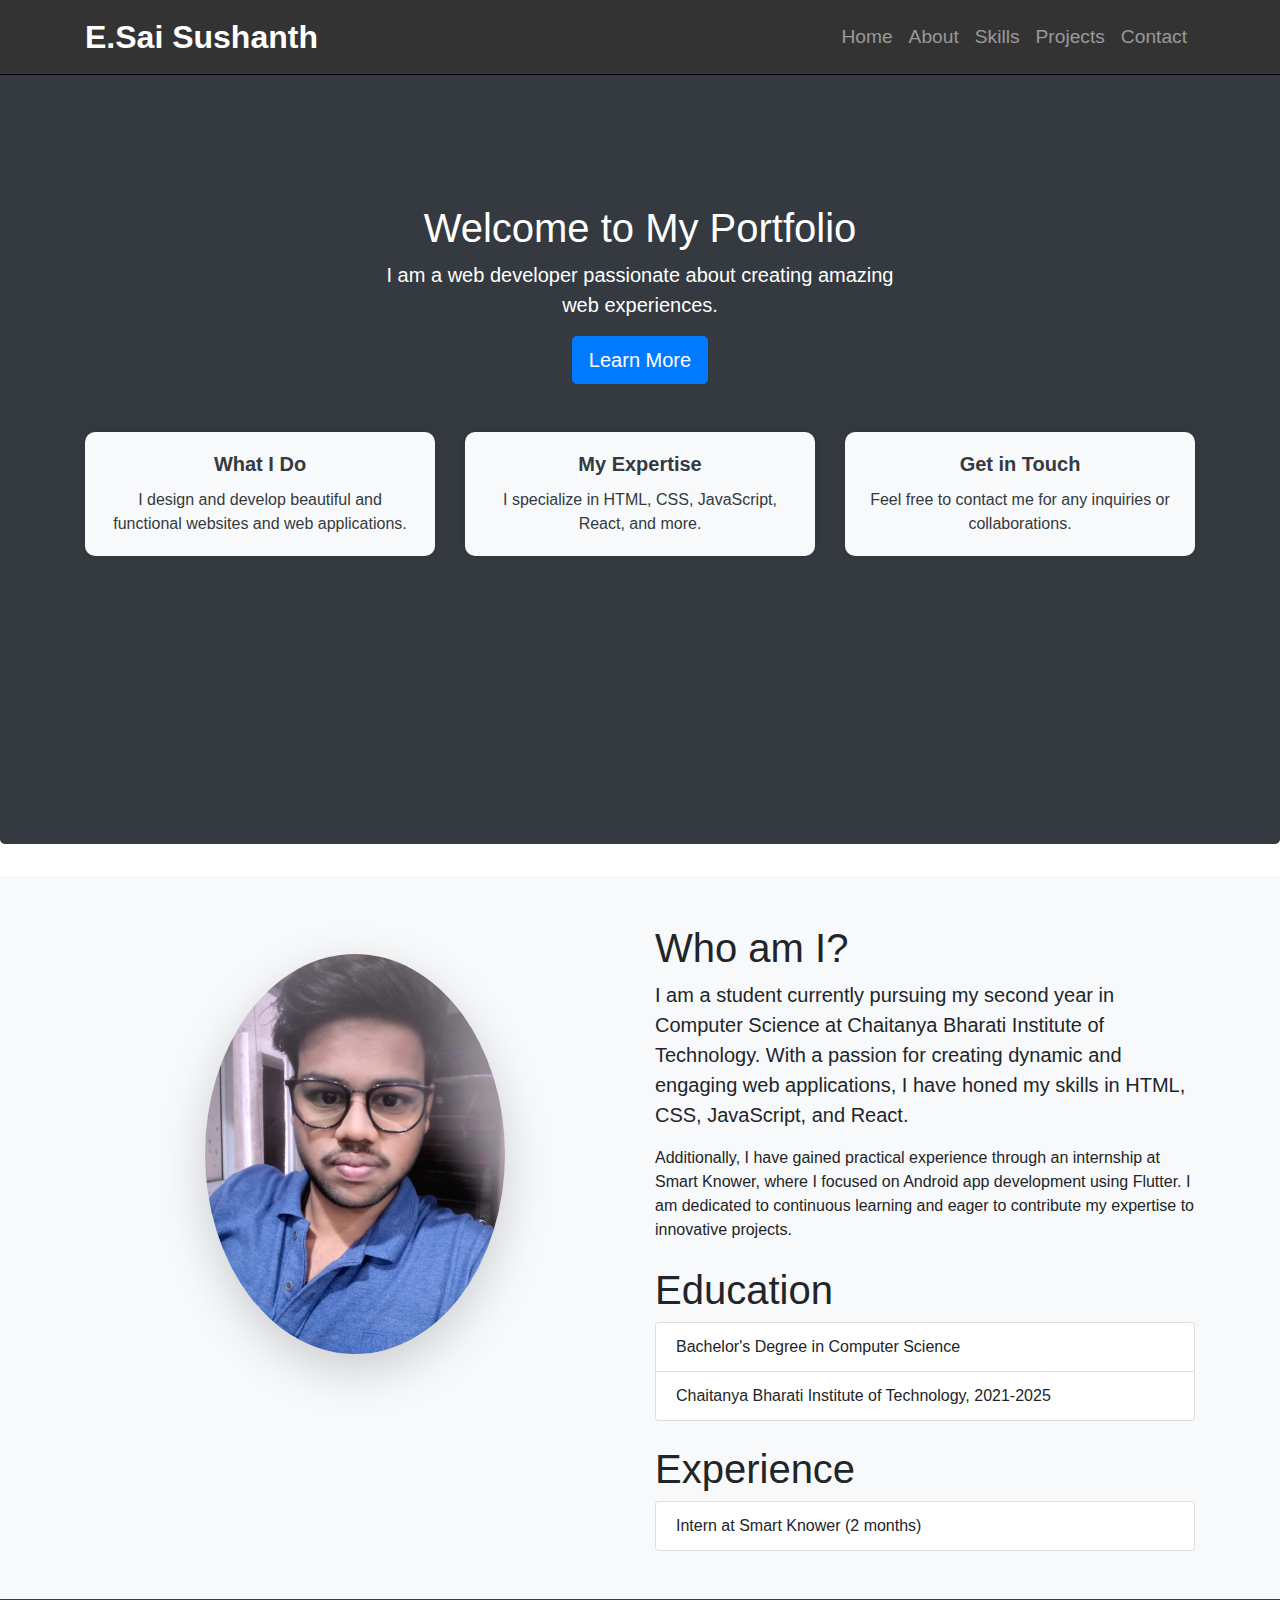
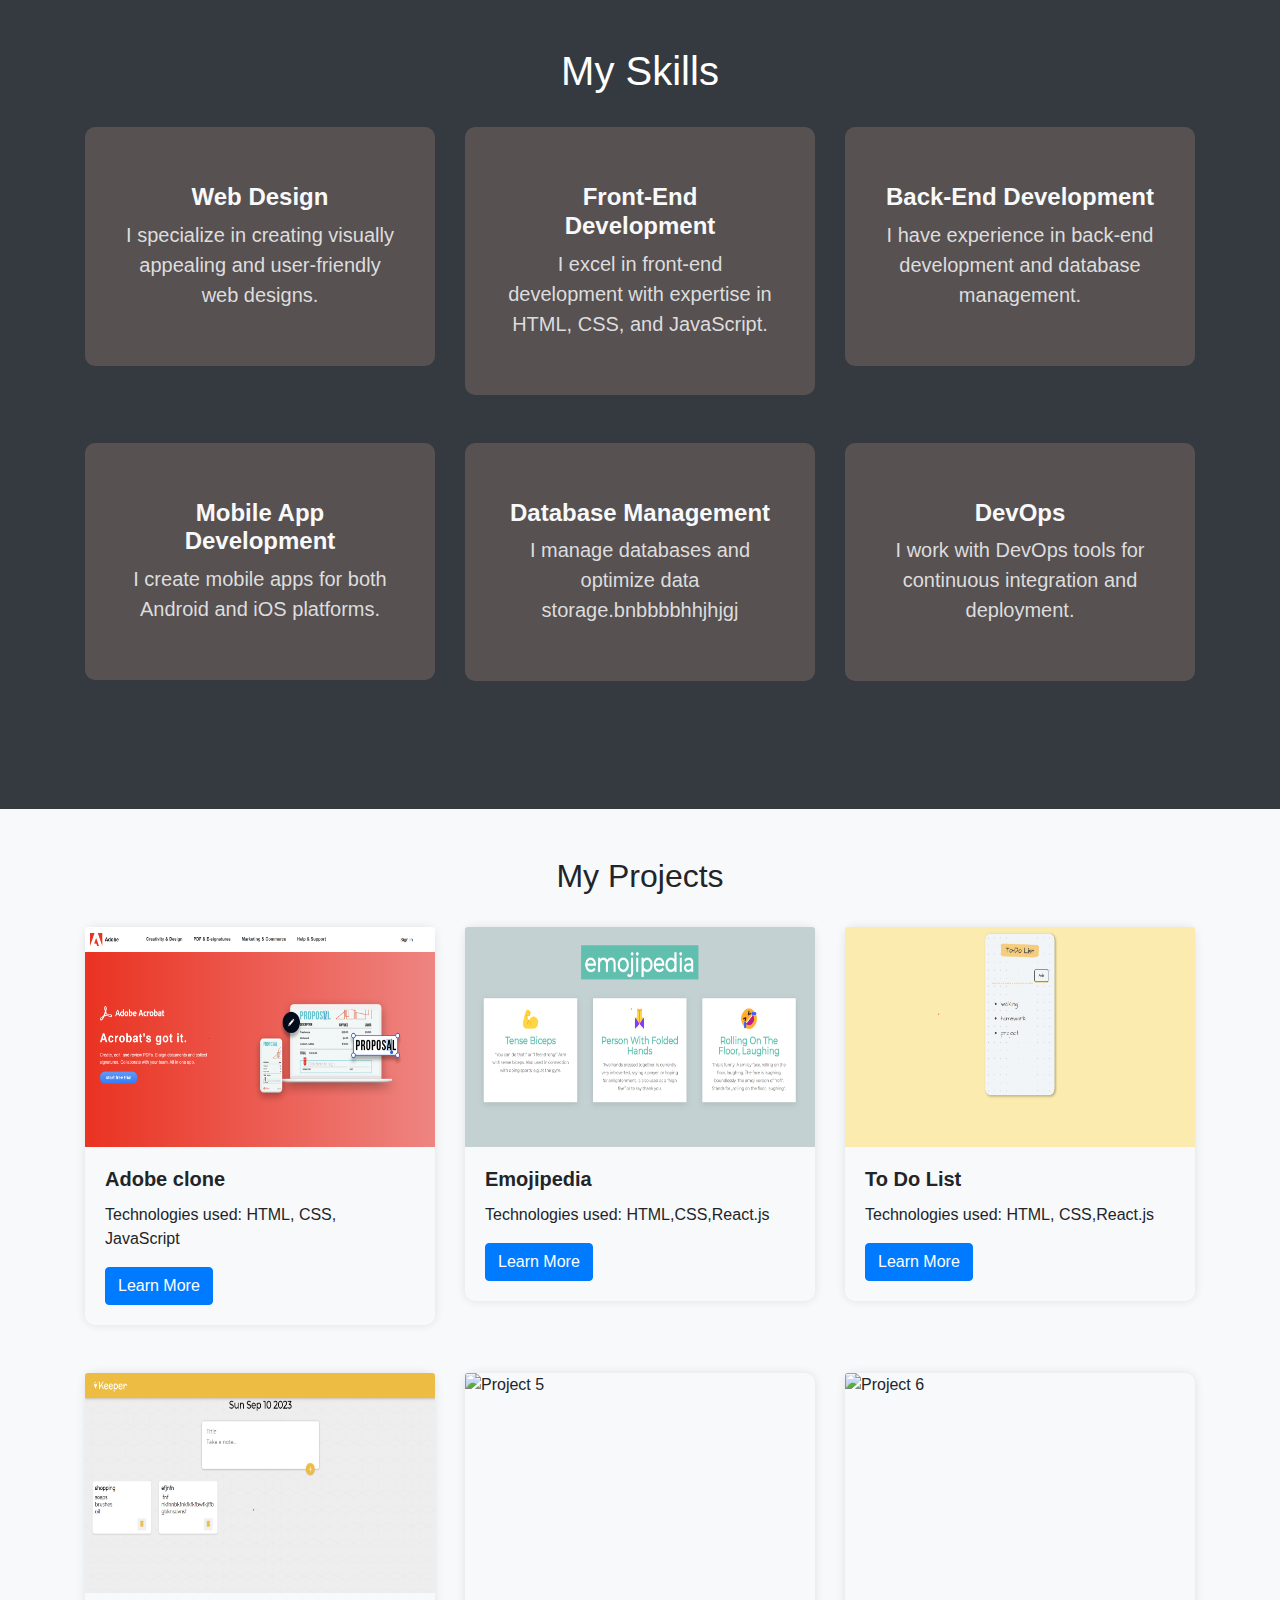
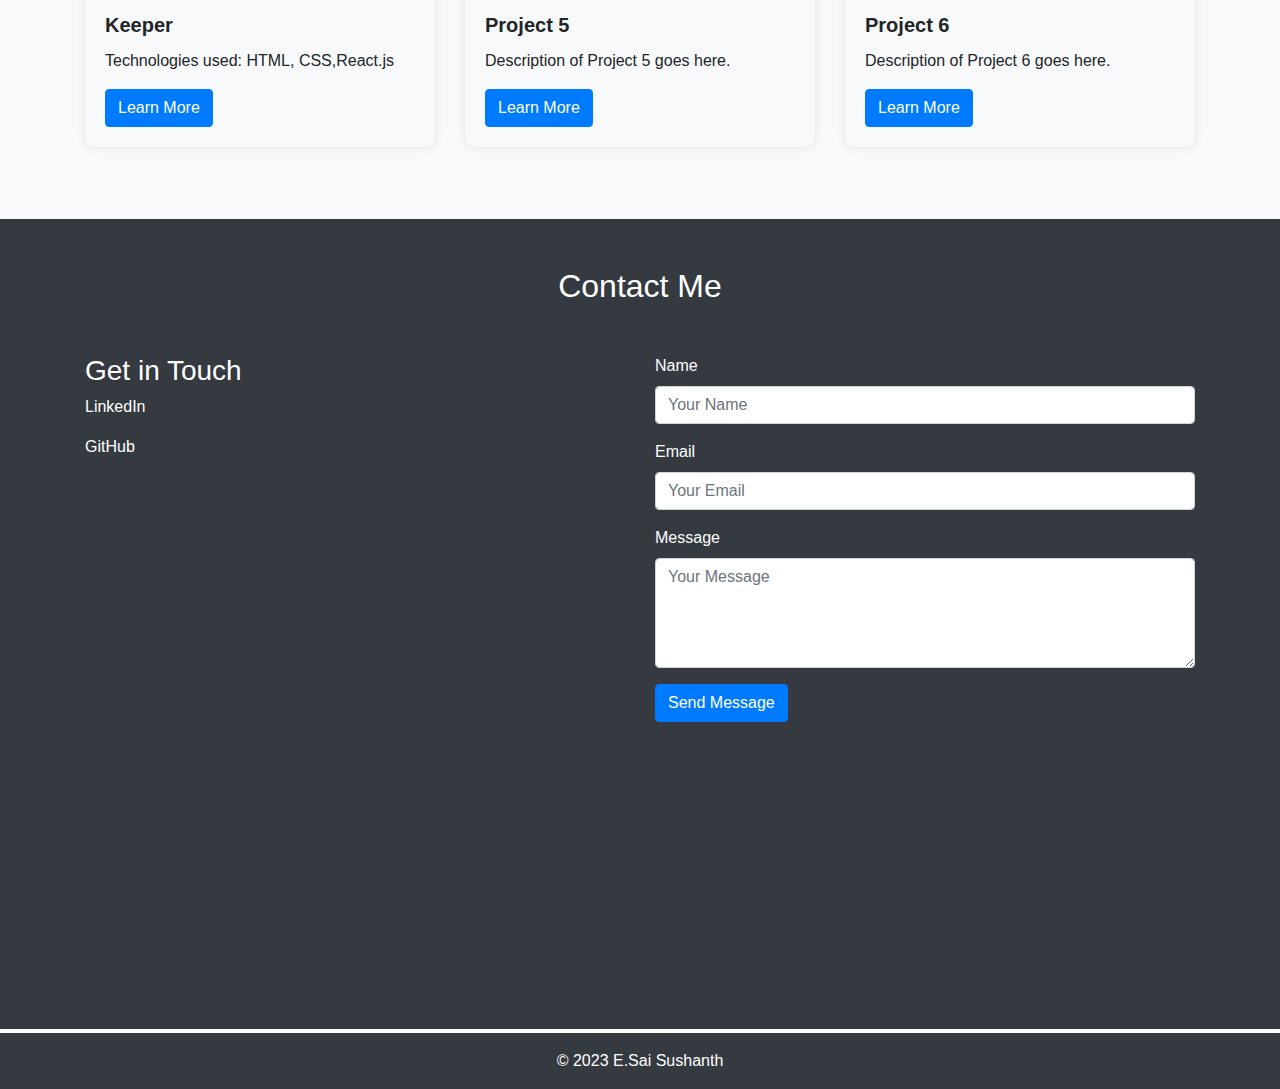
==== index.html @ 380b23d8 "updated-" ====
<!DOCTYPE html>
<html lang="en">
  <head>
    <meta charset="UTF-8" />
    <meta name="viewport" content="width=device-width, initial-scale=1.0" />
    <title>Your Portfolio</title>
    <!-- Include Bootstrap CSS -->
    <link
      rel="stylesheet"
      href="https://maxcdn.bootstrapcdn.com/bootstrap/4.5.2/css/bootstrap.min.css"
    />
    <script src="https://code.jquery.com/jquery-3.6.0.min.js"></script>
    <script src="https://cdn.jsdelivr.net/npm/bootstrap@5.5.2/dist/js/bootstrap.bundle.min.js"></script>

    <!-- Include your custom CSS file -->
    <link rel="stylesheet" href="styles/home_style.css" />
    <script>
      let prevScrollPos = window.pageYOffset;

      window.onscroll = function () {
        const currentScrollPos = window.pageYOffset;

        if (prevScrollPos > currentScrollPos) {
          // User is scrolling up
          document.querySelector("nav").style.top = "0";
        } else {
          // User is scrolling down
          document.querySelector("nav").style.top = "-100px";
        }

        prevScrollPos = currentScrollPos;
      };
    </script>
  </head>
  <body>
    <!-- Navbar -->
    <nav
      class="navbar navbar-expand-lg navbar-dark"
      style="border-bottom: solid 1px black; opacity: 1.1"
    >
      <div class="container">
        <a class="navbar-brand" href="#">E.Sai Sushanth</a>
        <button
          class="navbar-toggler"
          type="button"
          data-toggle="collapse"
          data-target="#navbarNav"
          aria-controls="navbarNav"
          aria-expanded="false"
          aria-label="Toggle navigation"
        >
          <span class="navbar-toggler-icon"></span>
        </button>
        <div class="collapse navbar-collapse" id="navbarNav">
          <ul class="navbar-nav ml-auto">
            <li class="nav-item">
              <a class="nav-link" href="#home">Home</a>
            </li>
            <li class="nav-item">
              <a class="nav-link" href="#about">About</a>
            </li>
            <li class="nav-item">
              <a class="nav-link" href="#skills">Skills</a>
            </li>
            <li class="nav-item">
              <a class="nav-link" href="#projects">Projects</a>
            </li>
            <li class="nav-item">
              <a class="nav-link" href="#contact">Contact</a>
            </li>
          </ul>
        </div>
      </div>
    </nav>

    <!-- Home Section -->
    <!-- <section id="home" class="jumbotron text-center bg-dark text-white mt-1">
      <div class="container" style="min-height: 74vh">
        <div class="row">
          <div class="col-lg-6 mx-auto">
            <h1 class="display-4">Welcome to My Portfolio</h1>
            <p class="lead">
              I am a web developer passionate about creating amazing web
              experiences.
            </p>
            <a href="#about" class="btn btn-primary btn-lg">Learn More</a>
          </div>
        </div>
      </div>
    </section> -->
    <section id="home" class="jumbotron text-center bg-dark text-white">
      <div class="container" style="min-height: 64vh; margin-top: 140px">
        <div class="row">
          <div class="col-lg-6 mx-auto">
            <h1 class="display-4">Welcome to My Portfolio</h1>
            <p class="lead">
              I am a web developer passionate about creating amazing web
              experiences.
            </p>
            <a href="#about" class="btn btn-primary btn-lg">Learn More</a>
          </div>
        </div>
        <!-- Additional elements -->
        <div class="row mt-5">
          <div class="col-lg-4 mb-3">
            <div class="card border-0">
              <div class="card-body">
                <h5 class="card-title text-dark">What I Do</h5>
                <p class="card-text text-dark">
                  I design and develop beautiful and functional websites and web
                  applications.
                </p>
              </div>
            </div>
          </div>
          <div class="col-lg-4 mb-3">
            <div class="card border-0">
              <div class="card-body">
                <h5 class="card-title text-dark">My Expertise</h5>
                <p class="card-text text-dark">
                  I specialize in HTML, CSS, JavaScript, React, and more.
                </p>
              </div>
            </div>
          </div>
          <div class="col-lg-4 mb-3">
            <div class="card border-0">
              <div class="card-body">
                <h5 class="card-title text-dark">Get in Touch</h5>
                <p class="card-text text-dark">
                  Feel free to contact me for any inquiries or collaborations.
                </p>
              </div>
            </div>
          </div>
        </div>
      </div>
    </section>

    <!-- About Section -->
    <section id="about" class="py-5 bg-light">
      <div class="container">
        <div class="row">
          <div class="col-lg-6 text-center">
            <img
              src="images/my_profile_pic.jpg"
              alt="Profile Picture"
              class="img-fluid rounded-circle shadow-lg mb-4"
              style="max-width: 300px; margin-top: 30px"
            />
          </div>
          <div class="col-lg-6">
            <h2 class="display-4">Who am I?</h2>
            <p class="lead">
              I am a student currently pursuing my second year in Computer
              Science at Chaitanya Bharati Institute of Technology. With a
              passion for creating dynamic and engaging web applications, I have
              honed my skills in HTML, CSS, JavaScript, and React.
            </p>
            <p>
              Additionally, I have gained practical experience through an
              internship at Smart Knower, where I focused on Android app
              development using Flutter. I am dedicated to continuous learning
              and eager to contribute my expertise to innovative projects.
            </p>
            <h2 class="display-4 mt-4">Education</h2>
            <ul class="list-group">
              <li class="list-group-item">
                Bachelor's Degree in Computer Science
              </li>
              <li class="list-group-item">
                Chaitanya Bharati Institute of Technology, 2021-2025
              </li>
            </ul>
            <h2 class="display-4 mt-4">Experience</h2>
            <ul class="list-group">
              <li class="list-group-item">Intern at Smart Knower (2 months)</li>
            </ul>
            <!-- <h2 class="display-4 mt-4">Interests</h2>
            <ul class="list-group">
              <li class="list-group-item">Web Development</li>
              <li class="list-group-item">Artificial Intelligence</li>
              <li class="list-group-item">Machine Learning</li>
            </ul> -->
          </div>
        </div>
      </div>
    </section>

    <!-- Skills Section -->
    <section
      id="skills"
      class="py-5 bg-dark text-white"
      style="min-height: 90vh"
    >
      <div class="container">
        <h2 class="text-center">My Skills</h2>
        <div class="row">
          <!-- Skill Category 1 -->
          <div class="col-md-4 mb-4 mt-4">
            <div class="card-skill border-0 skill-card">
              <div class="card-body">
                <i class="fas fa-paint-brush fa-3x mb-3"></i>
                <!-- FontAwesome icon -->
                <h3 class="card-title-skills text-light">Web Design</h3>
                <p class="card-text-skills">
                  I specialize in creating visually appealing and user-friendly
                  web designs.
                </p>
              </div>
            </div>
          </div>

          <!-- Skill Category 2 -->
          <div class="col-md-4 mb-4 mt-4">
            <div class="card-skill border-0 skill-card">
              <div class="card-body">
                <i class="fas fa-code fa-3x mb-3"></i>
                <!-- FontAwesome icon -->
                <h3 class="card-title-skills text-light">
                  Front-End Development
                </h3>
                <p class="card-text-skills">
                  I excel in front-end development with expertise in HTML, CSS,
                  and JavaScript.
                </p>
              </div>
            </div>
          </div>

          <!-- Skill Category 3 -->
          <div class="col-md-4 mb-4 mt-4">
            <div class="card-skill border-0 skill-card">
              <div class="card-body">
                <i class="fas fa-server fa-3x mb-3"></i>
                <!-- FontAwesome icon -->
                <h3 class="card-title-skills text-light">
                  Back-End Development
                </h3>
                <p class="card-text-skills">
                  I have experience in back-end development and database
                  management.
                </p>
              </div>
            </div>
          </div>

          <!-- Additional Skill Categories -->
          <div class="col-md-4 mb-4 mt-4">
            <div class="card-skill border-0 skill-card">
              <div class="card-body">
                <i class="fas fa-mobile-alt fa-3x mb-3"></i>
                <!-- FontAwesome icon -->
                <h3 class="card-title-skills text-light">
                  Mobile App Development
                </h3>
                <p class="card-text-skills">
                  I create mobile apps for both Android and iOS platforms.
                </p>
              </div>
            </div>
          </div>

          <div class="col-md-4 mb-4 mt-4">
            <div class="card-skill border-0 skill-card">
              <div class="card-body">
                <i class="fas fa-database fa-3x mb-3"></i>
                <!-- FontAwesome icon -->
                <h3 class="card-title-skills text-light">
                  Database Management
                </h3>
                <p class="card-text-skills">
                  I manage databases and optimize data storage.bnbbbbhhjhjgj
                </p>
              </div>
            </div>
          </div>

          <div class="col-md-4 mb-4 mt-4 mt-4">
            <div class="card-skill border-0 skill-card">
              <div class="card-body">
                <i class="fas fa-cogs fa-3x mb-3"></i>
                <!-- FontAwesome icon -->
                <h3 class="card-title-skills text-light">DevOps</h3>
                <p class="card-text-skills">
                  I work with DevOps tools for continuous integration and
                  deployment.
                </p>
              </div>
            </div>
          </div>
          <!-- End of Additional Skill Categories -->
        </div>
      </div>
    </section>

    <!-- Projects Section -->
    <section id="projects" class="py-5 bg-light">
      <div class="container">
        <h2 class="text-center">My Projects</h2>
        <div class="row">
          <!-- Project 1 -->
          <div class="col-md-4 mb-4 mt-4">
            <div class="card border-0">
              <img
                src="images/project1_img.png"
                class="card-img-top"
                alt="Project 1"
              />
              <div class="card-body">
                <h5 class="card-title">Adobe clone</h5>
                <p class="card-text">
                  Technologies used: HTML, CSS, JavaScript
                </p>
                <a href="projects/project1.html" class="btn btn-primary"
                  >Learn More</a
                >
              </div>
            </div>
          </div>
          <!-- Project 2 -->
          <div class="col-md-4 mb-4 mt-4">
            <div class="card border-0">
              <img
                src="images/project2_img.png"
                class="card-img-top"
                alt="Project 2"
              />
              <div class="card-body">
                <h5 class="card-title">Emojipedia</h5>
                <p class="card-text">Technologies used: HTML,CSS,React.js</p>
                <a href="projects/project2.html" class="btn btn-primary"
                  >Learn More</a
                >
              </div>
            </div>
          </div>
          <!-- Project 3 -->
          <div class="col-md-4 mb-4 mt-4">
            <div class="card border-0">
              <img
                src="images/project3_img.png"
                class="card-img-top"
                alt="Project 3"
              />
              <div class="card-body">
                <h5 class="card-title">To Do List</h5>
                <p class="card-text">Technologies used: HTML, CSS,React.js</p>
                <a href="projects/project3.html" class="btn btn-primary"
                  >Learn More</a
                >
              </div>
            </div>
          </div>
          <!-- Add three more projects here -->
          <!-- Project 4 -->
          <div class="col-md-4 mb-4 mt-4">
            <div class="card border-0">
              <img
                src="images/project4_img.png"
                class="card-img-top"
                alt="Project 4"
              />
              <div class="card-body">
                <h5 class="card-title">Keeper</h5>
                <p class="card-text">Technologies used: HTML, CSS,React.js</p>
                <a href="projects/project4.html" class="btn btn-primary"
                  >Learn More</a
                >
              </div>
            </div>
          </div>
          <!-- Project 5 -->
          <div class="col-md-4 mb-4 mt-4">
            <div class="card border-0">
              <img src="img1(home).jpg" class="card-img-top" alt="Project 5" />
              <div class="card-body">
                <h5 class="card-title">Project 5</h5>
                <p class="card-text">Description of Project 5 goes here.</p>
                <a href="#" class="btn btn-primary">Learn More</a>
              </div>
            </div>
          </div>
          <!-- Project 6 -->
          <div class="col-md-4 mb-4 mt-4">
            <div class="card border-0">
              <img src="img1(home).jpg" class="card-img-top" alt="Project 6" />
              <div class="card-body">
                <h5 class="card-title">Project 6</h5>
                <p class="card-text">Description of Project 6 goes here.</p>
                <a href="#" class="btn btn-primary">Learn More</a>
              </div>
            </div>
          </div>
        </div>
      </div>
    </section>

    <!-- Contact Section -->
    <section
      id="contact"
      class="py-5 bg-dark text-white"
      style="min-height: 90vh"
    >
      <div class="container">
        <h2 class="text-center mb-5">Contact Me</h2>
        <div class="row">
          <div class="col-md-6">
            <h3>Get in Touch</h3>
            <p>
              <a
                href="https://www.linkedin.com/"
                target="_blank"
                class="text-white"
                >LinkedIn</a
              >
            </p>
            <p>
              <a href="https://github.com/" target="_blank" class="text-white"
                >GitHub</a
              >
            </p>
          </div>
          <div class="col-md-6">
            <form>
              <div class="form-group">
                <label for="name">Name</label>
                <input
                  type="text"
                  class="form-control"
                  id="name"
                  placeholder="Your Name"
                  required
                />
              </div>
              <div class="form-group">
                <label for="email">Email</label>
                <input
                  type="email"
                  class="form-control"
                  id="email"
                  placeholder="Your Email"
                  required
                />
              </div>
              <div class="form-group">
                <label for="message">Message</label>
                <textarea
                  class="form-control"
                  id="message"
                  rows="4"
                  placeholder="Your Message"
                  required
                ></textarea>
              </div>
              <button type="submit" class="btn btn-primary">
                Send Message
              </button>
            </form>
          </div>
        </div>
      </div>
    </section>

    <!-- Footer -->
    <footer class="bg-dark text-white text-center py-3 mt-1">
      &copy; 2023 E.Sai Sushanth
    </footer>

    <!-- Include Bootstrap JS -->
    <script src="https://maxcdn.bootstrapcdn.com/bootstrap/4.5.2/js/bootstrap.min.js"></script>
  </body>
</html>
---- styles/home_style.css ----
/* Define a fade-in animation */
@keyframes fadeIn {
  0% {
    opacity: 0;
  }
  100% {
    opacity: 1;
  }
}

/* Apply the fade-in animation to specific sections */
#home {
  animation: fadeIn 1s ease-in-out;
}
/* Hover effect */
.card:hover {
  transform: scale(1.03); /* Zoom in a bit on hover */
  transition: transform 0.3s ease-in-out;
}

/* Advanced styling for the cards */
.card-skills {
  background-color: #fff; /* Card background color */
  box-shadow: 0 4px 6px rgba(0, 0, 0, 0.1); /* Shadow effect */
  border: 1px solid #e0e0e0; /* Border color */
  border-radius: 8px; /* Rounded corners */
  transition: box-shadow 0.3s ease-in-out, border 0.3s ease-in-out;
}

.card-title-skills {
  font-size: 1.25rem; /* Title font size */
  color: #333; /* Title text color */
}

.card-text-skills {
  font-size: 1rem; /* Text font size */
  color: #555; /* Text color */
}

* Skills Section */ #skills {
  padding: 100px 0;
}

#skills h2 {
  font-size: 2.5rem;
  color: #fff;
}

.skill-card {
  background-color: #575151;
  border: none;
  border-radius: 10px;
  padding: 20px;
  text-align: center;
  transition: transform 0.3s ease-in-out, box-shadow 0.3s ease-in-out;
}

.skill-card:hover {
  transform: scale(1.05);
  box-shadow: 0px 0px 20px rgba(0, 0, 0, 0.5);
}

.skill-card i {
  color: #007bff;
  font-size: 3rem;
}

.skill-card h3 {
  font-size: 1.5rem;
  font-weight: bold;
  margin-top: 1rem;
}

.skill-card p {
  font-size: 1.25rem;
  color: #ddd;
}

/* Navbar */
.navbar {
  background-color: #333;
  position: fixed;
  width: 100%;
  z-index: 1;
}

.navbar .navbar-brand {
  font-size: 2rem;
  font-weight: bold;
  color: #fff;
}

.navbar-toggler {
  border: none;
}

.navbar-nav .nav-link {
  font-size: 1.2rem;
  color: #fff;
  transition: color 0.3s ease-in-out;
}

.navbar-nav .nav-link:hover {
  color: #007bff;
}
/* Project Cards Styling */
.card {
  background-color: #f8f9fa;
  border-radius: 10px;
  box-shadow: 0 0 10px rgba(0, 0, 0, 0.1);
  transition: transform 0.2s ease-in-out;
}

.card-img-top {
  height: 220px;
}

.card:hover {
  transform: scale(1.05);
}

.card-title {
  font-weight: bold;
}

.card-text {
  font-size: 1rem;
}

.btn-primary {
  background-color: #007bff;
  border-color: #007bff;
}

.btn-primary:hover {
  background-color: #0056b3;
}

/* Styling for the "About" section */
#about {
  padding: 60px 0;
}
/* Styling for the image */
.img-fluid {
  max-width: 100%;
  height: auto;
  transition: transform 0.3s ease-in-out, opacity 0.3s ease-in-out;
}

/* Hover effect for the image */
.img-fluid:hover {
  transform: scale(1.1);
  opacity: 0.8; /* Adjust the opacity value as needed */
}

/* Styling for the "Who am I?" text */
.display-4 {
  font-size: 2.5rem;
}

.lead {
  font-size: 1.25rem;
}

/* Styling for headings and list items */
h2.display-4,
h3,
ul.list-group-item {
  transition: color 0.3s ease-in-out; /* Add a color transition */
}

/* Hover effect for headings and list items */
h2.display-4:hover,
h3:hover,
ul.list-group-item:hover {
  color: #007bff; /* Change the text color on hover */
}

/* Add more custom styles as needed */
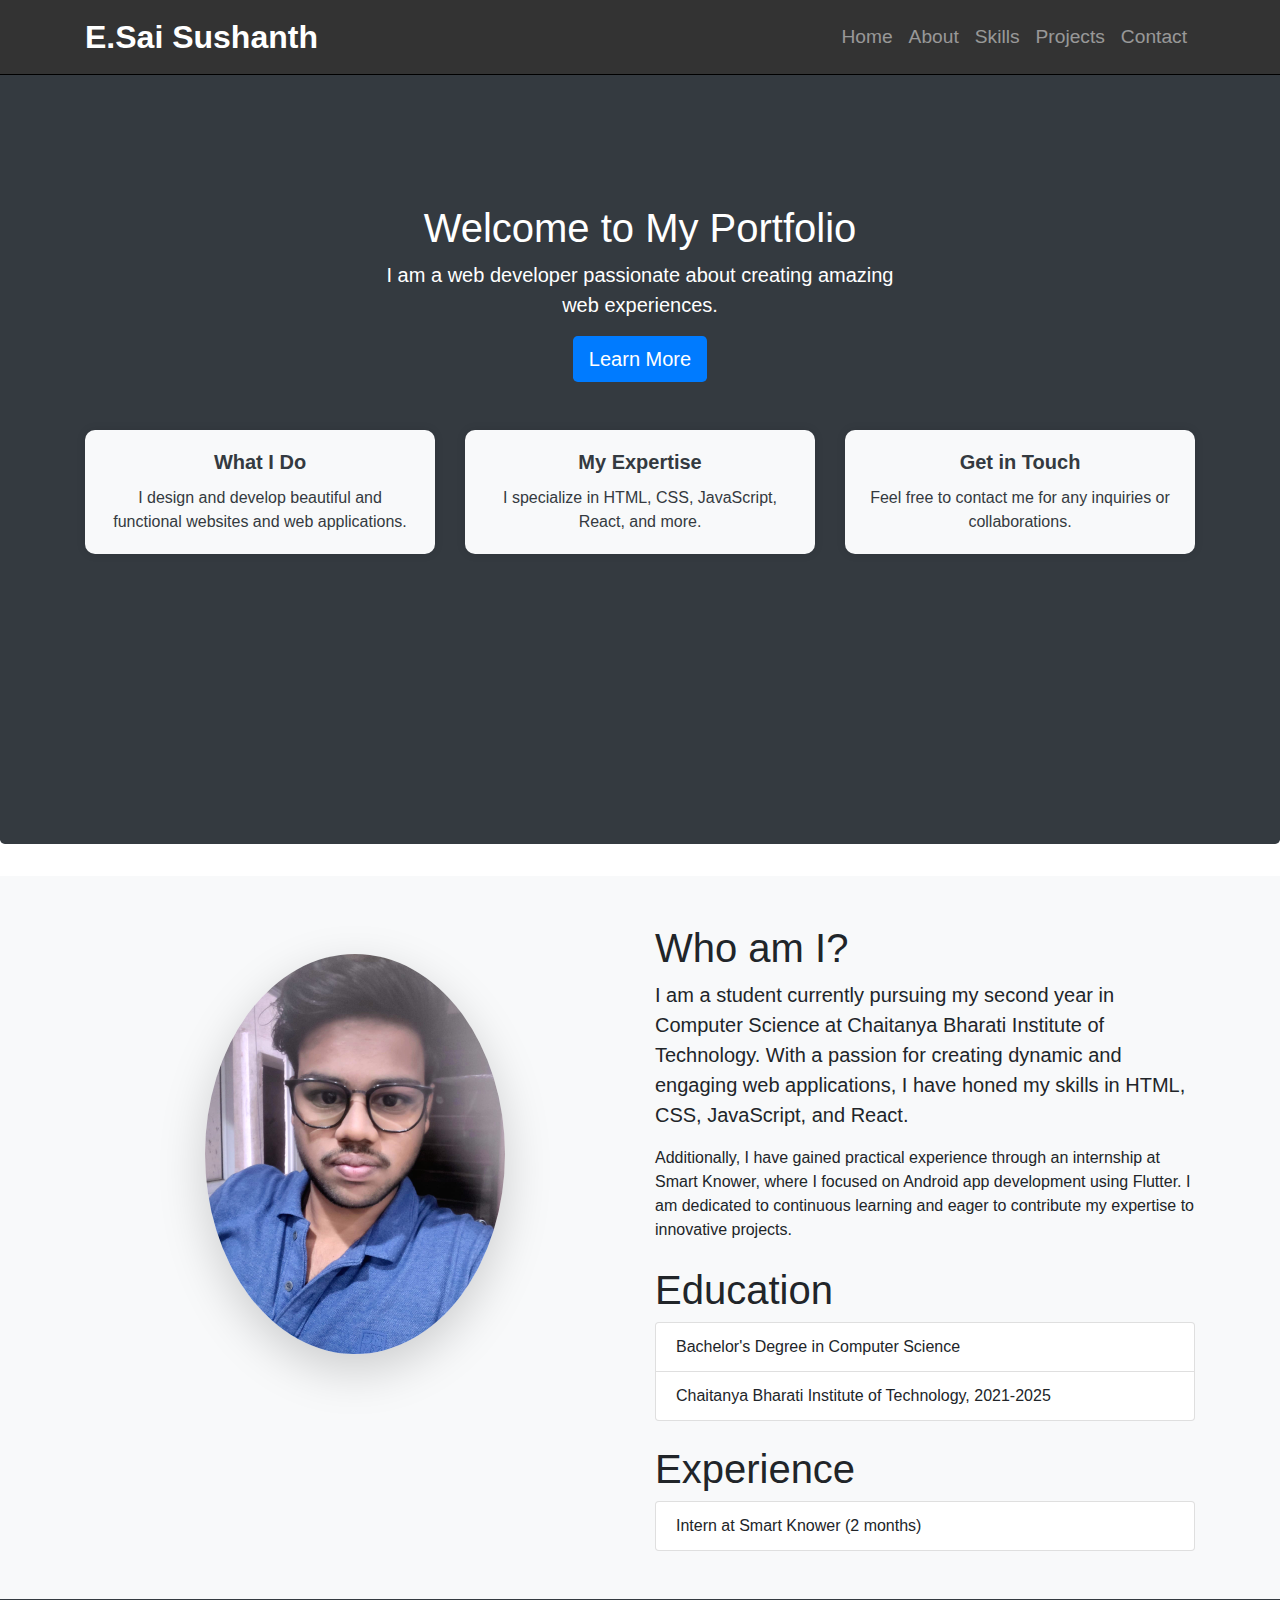
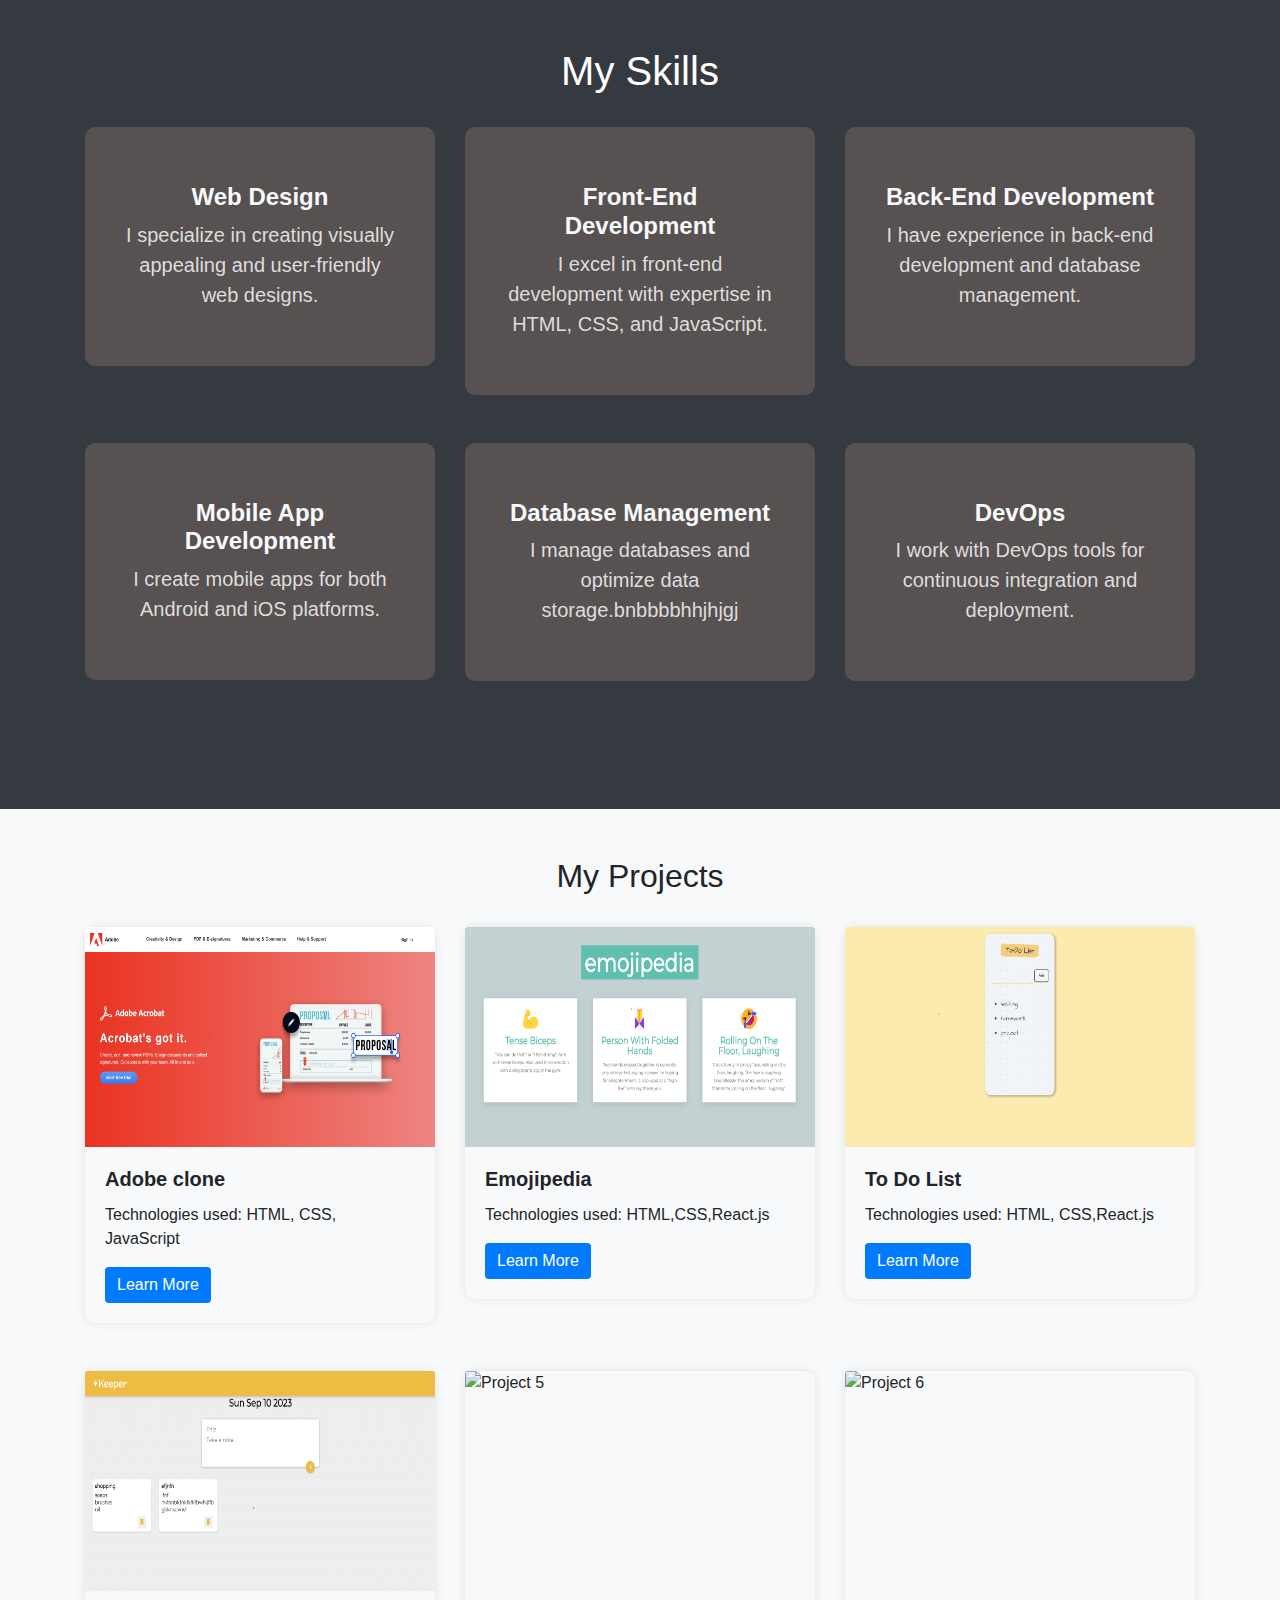
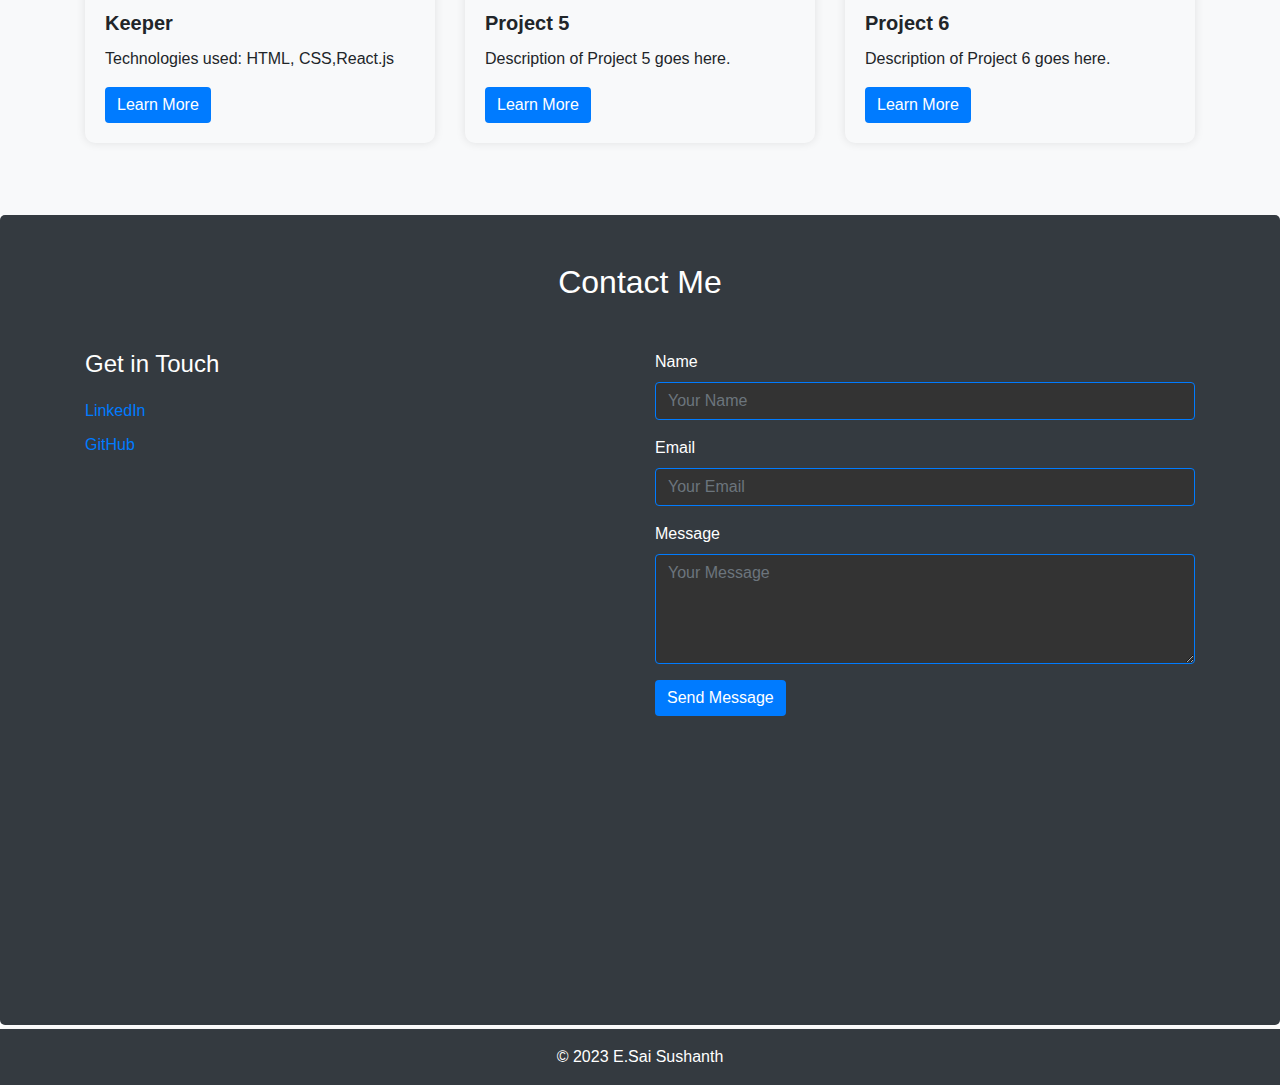
==== commit 0ee98b2e: "edited-1" ====
--- a/index.html
+++ b/index.html
@@ -303,7 +303,7 @@
           <div class="col-md-4 mb-4 mt-4">
             <div class="card border-0">
               <img
-                src="images/project1_img.png"
+                src="images/p1_imgs/project1_img.png"
                 class="card-img-top"
                 alt="Project 1"
               />
@@ -322,7 +322,7 @@
           <div class="col-md-4 mb-4 mt-4">
             <div class="card border-0">
               <img
-                src="images/project2_img.png"
+                src="images/p2_imgs/project2_img.png"
                 class="card-img-top"
                 alt="Project 2"
               />
@@ -339,7 +339,7 @@
           <div class="col-md-4 mb-4 mt-4">
             <div class="card border-0">
               <img
-                src="images/project3_img.png"
+                src="images/p3_imgs/project3_img.png"
                 class="card-img-top"
                 alt="Project 3"
               />
@@ -357,7 +357,7 @@
           <div class="col-md-4 mb-4 mt-4">
             <div class="card border-0">
               <img
-                src="images/project4_img.png"
+                src="images/p4_imgs/project4_img.png"
                 class="card-img-top"
                 alt="Project 4"
               />
@@ -373,7 +373,7 @@
           <!-- Project 5 -->
           <div class="col-md-4 mb-4 mt-4">
             <div class="card border-0">
-              <img src="img1(home).jpg" class="card-img-top" alt="Project 5" />
+              <img src="" class="card-img-top" alt="Project 5" />
               <div class="card-body">
                 <h5 class="card-title">Project 5</h5>
                 <p class="card-text">Description of Project 5 goes here.</p>
@@ -384,7 +384,7 @@
           <!-- Project 6 -->
           <div class="col-md-4 mb-4 mt-4">
             <div class="card border-0">
-              <img src="img1(home).jpg" class="card-img-top" alt="Project 6" />
+              <img src="" class="card-img-top" alt="Project 6" />
               <div class="card-body">
                 <h5 class="card-title">Project 6</h5>
                 <p class="card-text">Description of Project 6 goes here.</p>
@@ -406,19 +406,12 @@
         <h2 class="text-center mb-5">Contact Me</h2>
         <div class="row">
           <div class="col-md-6">
-            <h3>Get in Touch</h3>
+            <h3 class="get-in-touch">Get in Touch</h3>
             <p>
-              <a
-                href="https://www.linkedin.com/"
-                target="_blank"
-                class="text-white"
-                >LinkedIn</a
-              >
+              <a href="https://www.linkedin.com/" target="_blank">LinkedIn</a>
             </p>
             <p>
-              <a href="https://github.com/" target="_blank" class="text-white"
-                >GitHub</a
-              >
+              <a href="https://github.com/" target="_blank">GitHub</a>
             </p>
           </div>
           <div class="col-md-6">
--- a/styles/home_style.css
+++ b/styles/home_style.css
@@ -123,6 +123,18 @@
   font-weight: bold;
 }
 
+.card-title {
+  font-weight: bold;
+  /* padding: 10px; */
+  /* border-radius: 5px; */
+  cursor: pointer;
+  transition: background-color 0.3s, color 0.3s; /* Add transition effect for background color and text color */
+}
+
+.card-title:hover {
+  color: orange;
+}
+
 .card-text {
   font-size: 1rem;
 }
@@ -177,3 +189,71 @@
 }
 
 /* Add more custom styles as needed */
+
+section#contact {
+  background-color: #1d2226;
+  padding: 20px;
+  /* margin-bottom: 20px; */
+  border-radius: 5px;
+}
+
+section#contact h2 {
+  color: #fff;
+  margin-top: 0;
+}
+
+section#contact p {
+  margin-bottom: 10px;
+}
+
+section#contact a {
+  color: #007bff;
+  text-decoration: none;
+  transition: text-decoration 0.3s;
+}
+
+section#contact a:hover {
+  text-decoration: none; /* Remove underline on hover */
+  color: #ff7f50; /* Change color on hover */
+}
+
+footer {
+  background-color: black;
+  padding: 20px;
+  box-shadow: 0 2px 10px rgba(0, 0, 0, 0.1);
+  color: #fff;
+}
+
+/* Additional styling for the "Get in Touch" section */
+.get-in-touch {
+  font-size: 24px;
+  margin-bottom: 20px;
+  color: white;
+}
+
+/* Add any additional styling for the form fields and button here */
+.form-group label {
+  color: #fff;
+}
+
+.form-control {
+  background-color: #333;
+  color: #fff;
+  border-color: #007bff;
+}
+
+.form-control:focus {
+  background-color: #333;
+  color: #fff;
+  border-color: #ff7f50;
+}
+
+.btn-primary {
+  background-color: #007bff;
+  color: #fff;
+  border: none;
+}
+
+.btn-primary:hover {
+  background-color: #ff7f50;
+}
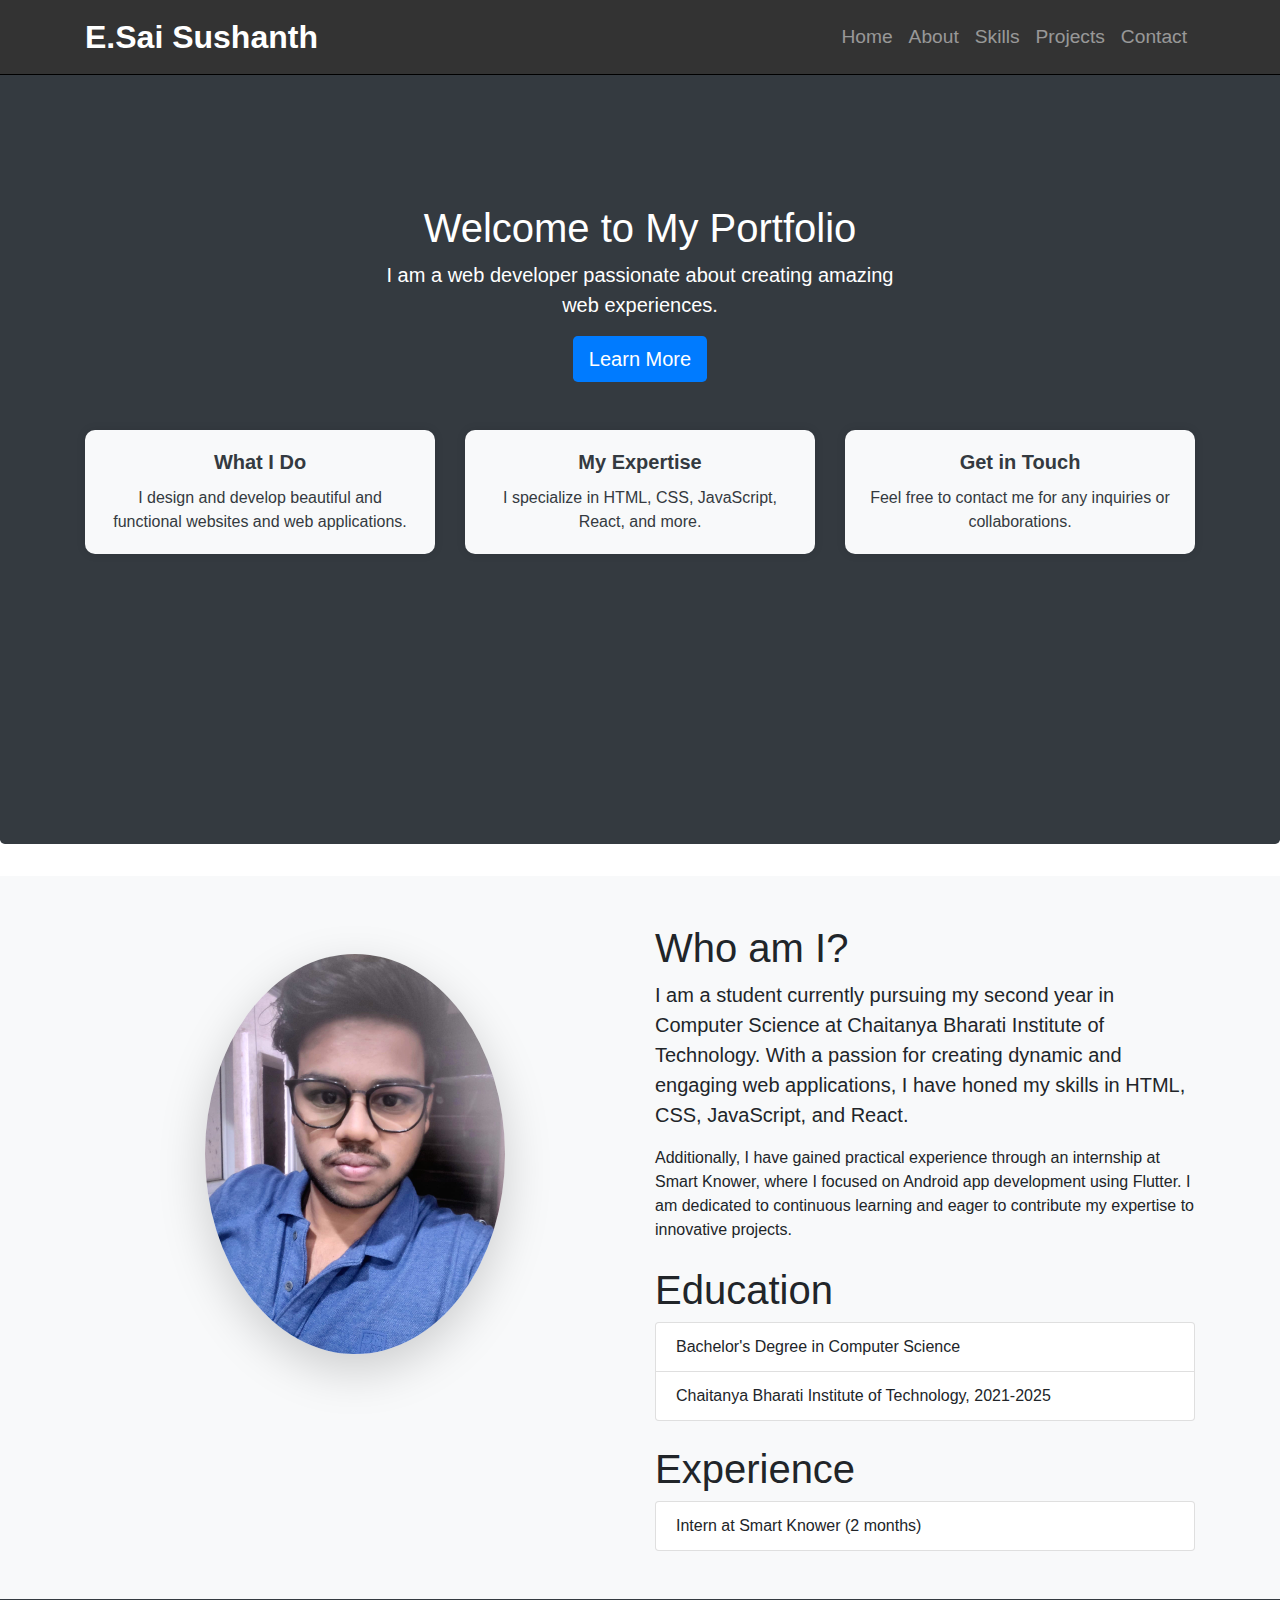
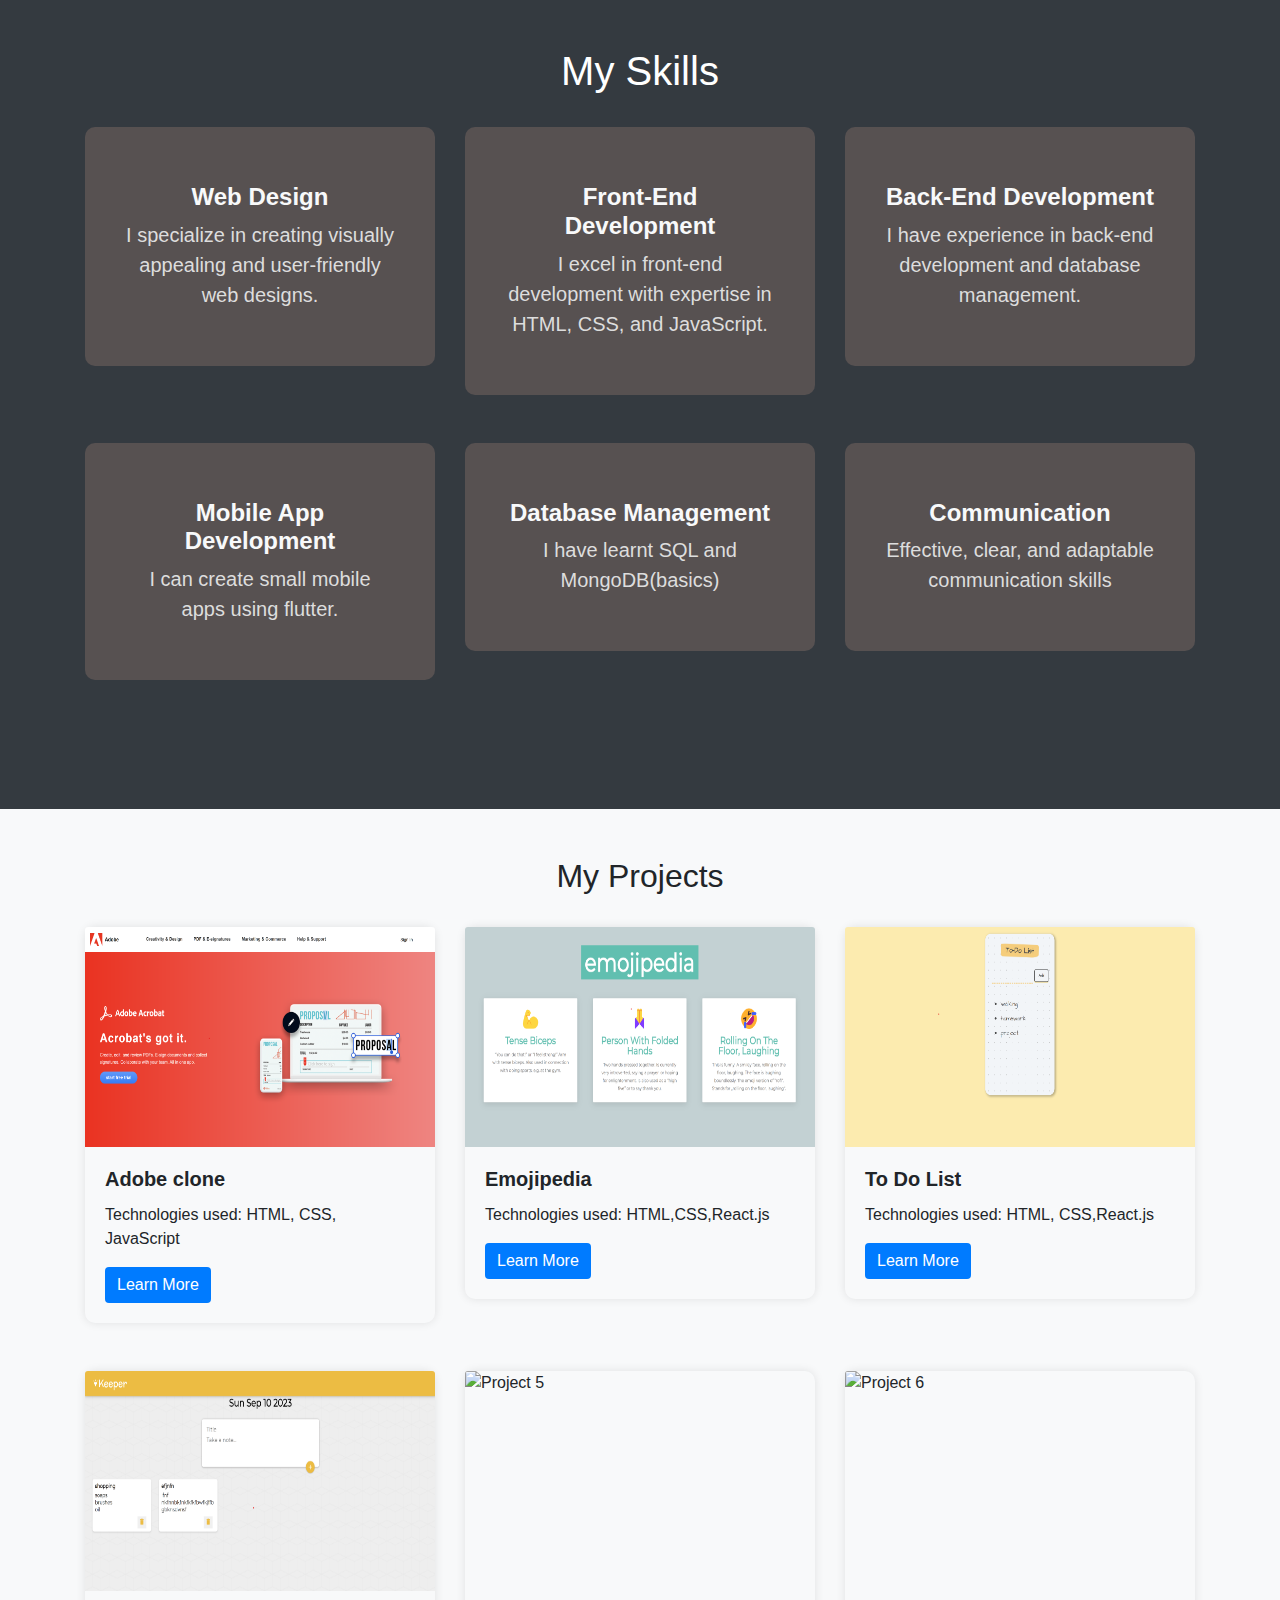
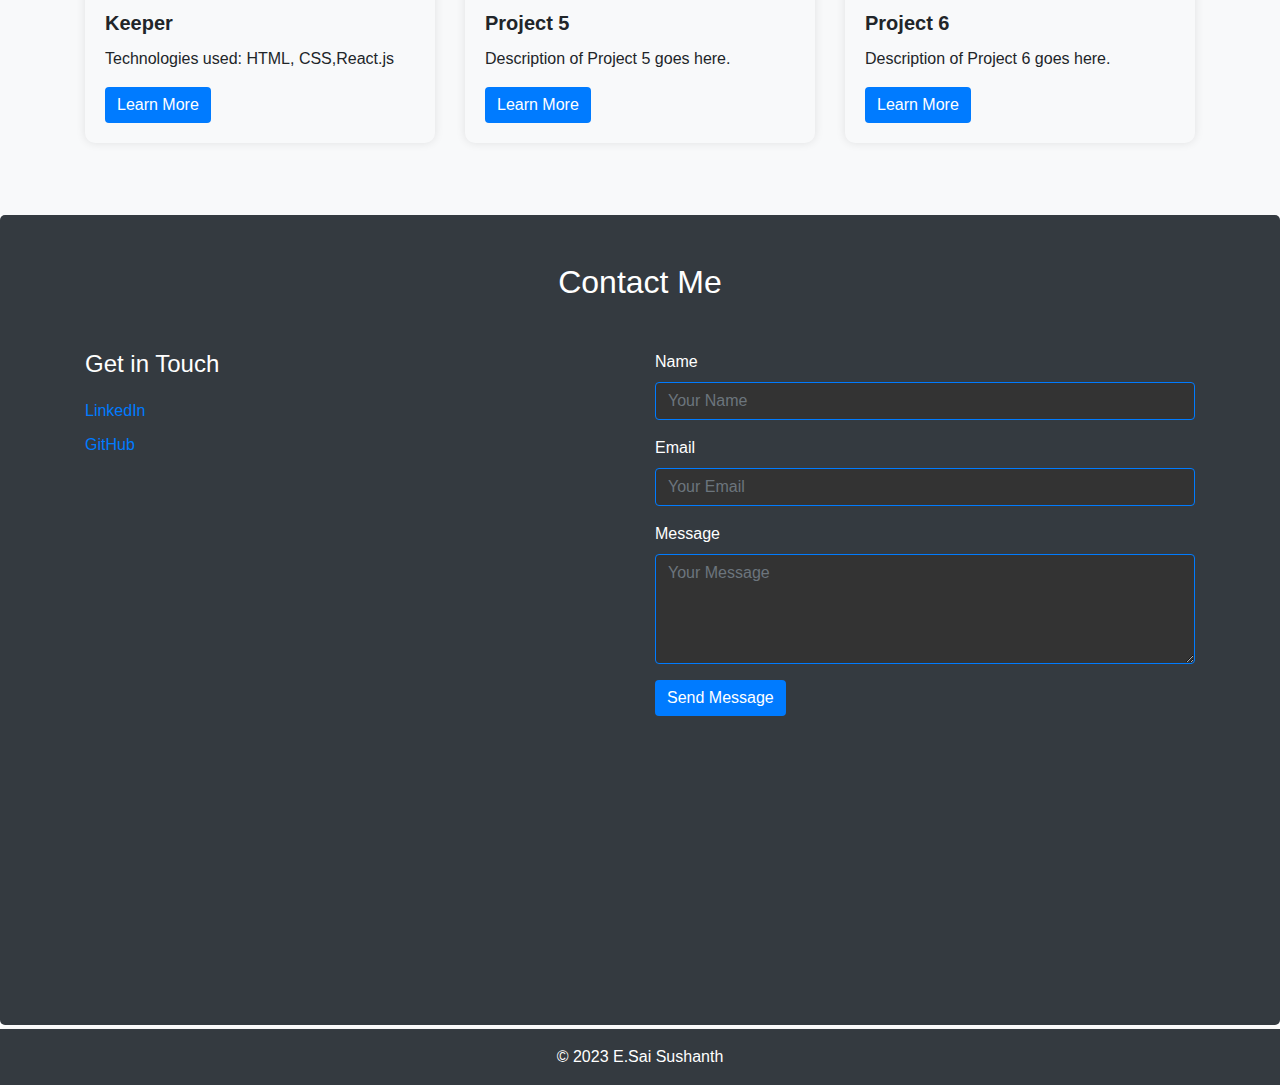
==== commit a488afa1: "Update index.html" ====
--- a/index.html
+++ b/index.html
@@ -255,7 +255,7 @@
                   Mobile App Development
                 </h3>
                 <p class="card-text-skills">
-                  I create mobile apps for both Android and iOS platforms.
+                  I can create small mobile apps using flutter.
                 </p>
               </div>
             </div>
@@ -270,7 +270,7 @@
                   Database Management
                 </h3>
                 <p class="card-text-skills">
-                  I manage databases and optimize data storage.bnbbbbhhjhjgj
+                  I have learnt SQL and MongoDB(basics)
                 </p>
               </div>
             </div>
@@ -281,10 +281,9 @@
               <div class="card-body">
                 <i class="fas fa-cogs fa-3x mb-3"></i>
                 <!-- FontAwesome icon -->
-                <h3 class="card-title-skills text-light">DevOps</h3>
-                <p class="card-text-skills">
-                  I work with DevOps tools for continuous integration and
-                  deployment.
+                <h3 class="card-title-skills text-light">Communication</h3>
+                <p class="card-text-skills">  
+                  Effective, clear, and adaptable communication skills
                 </p>
               </div>
             </div>
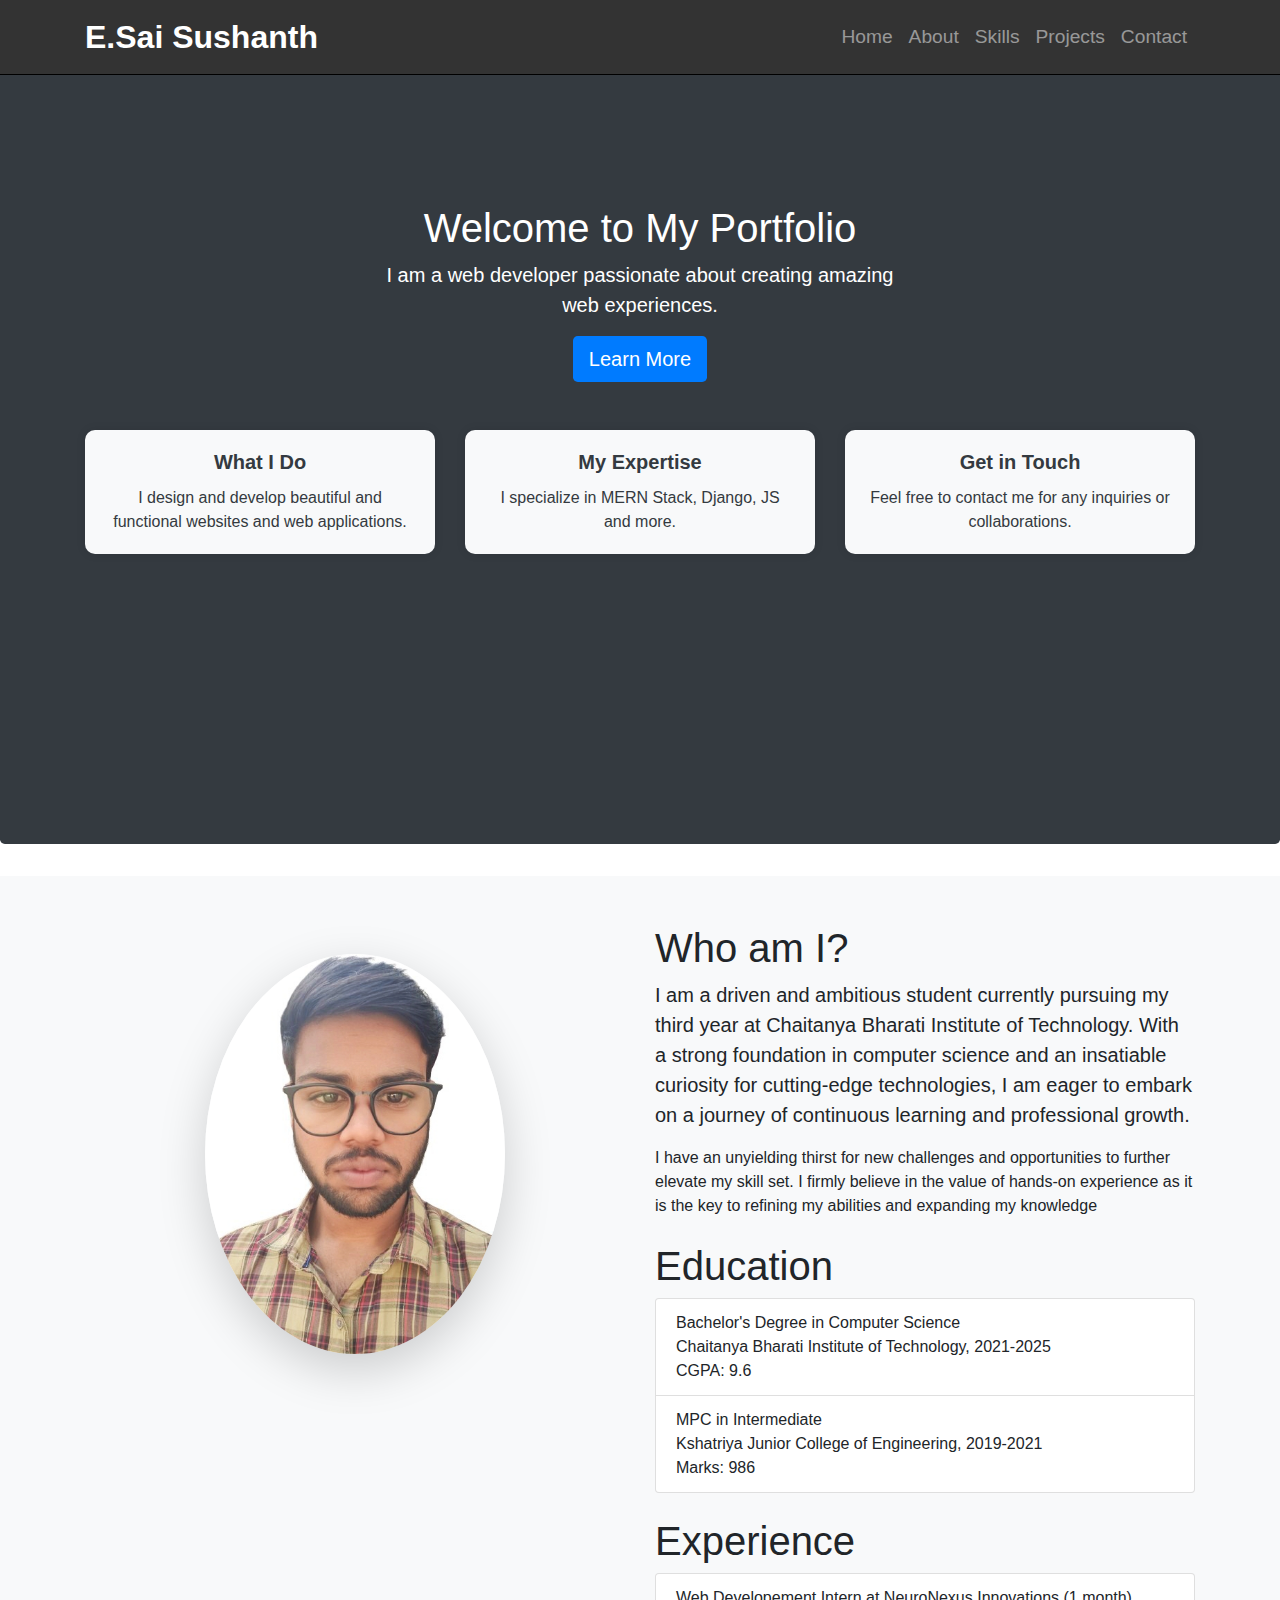
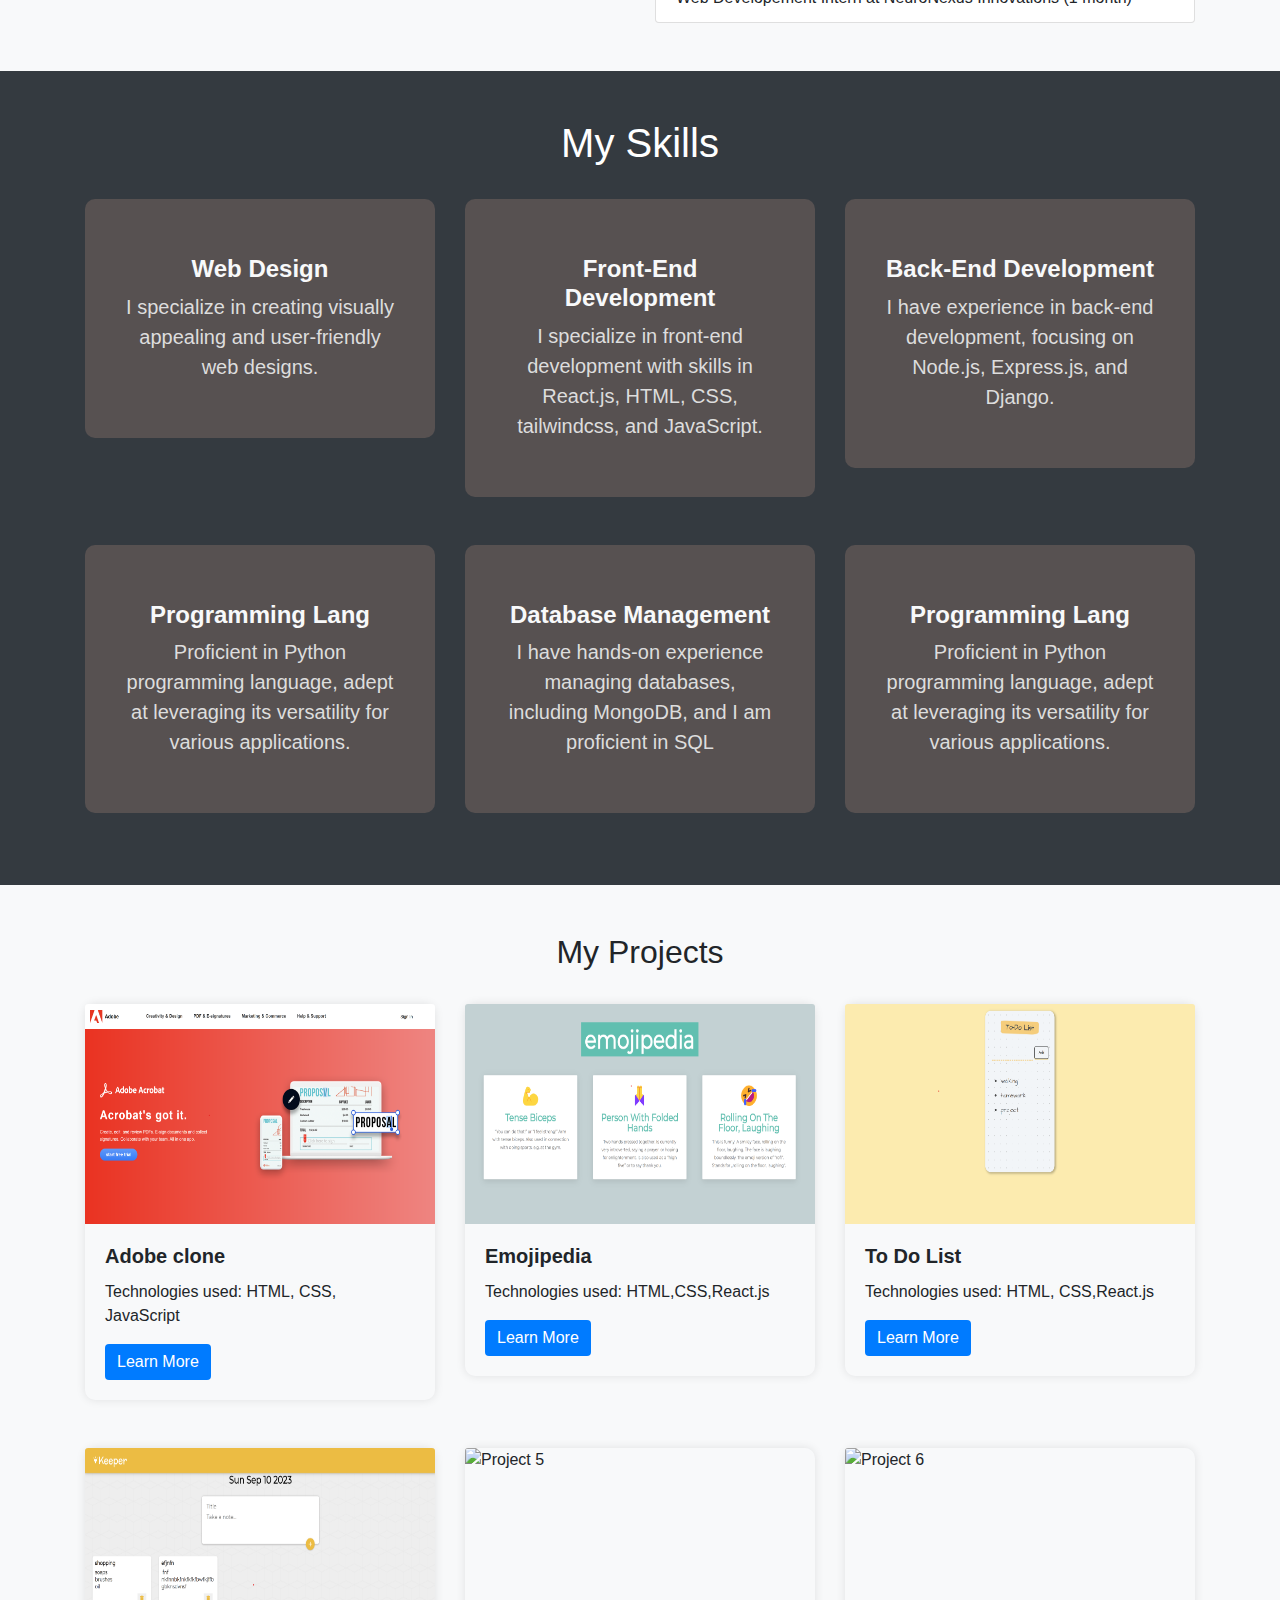
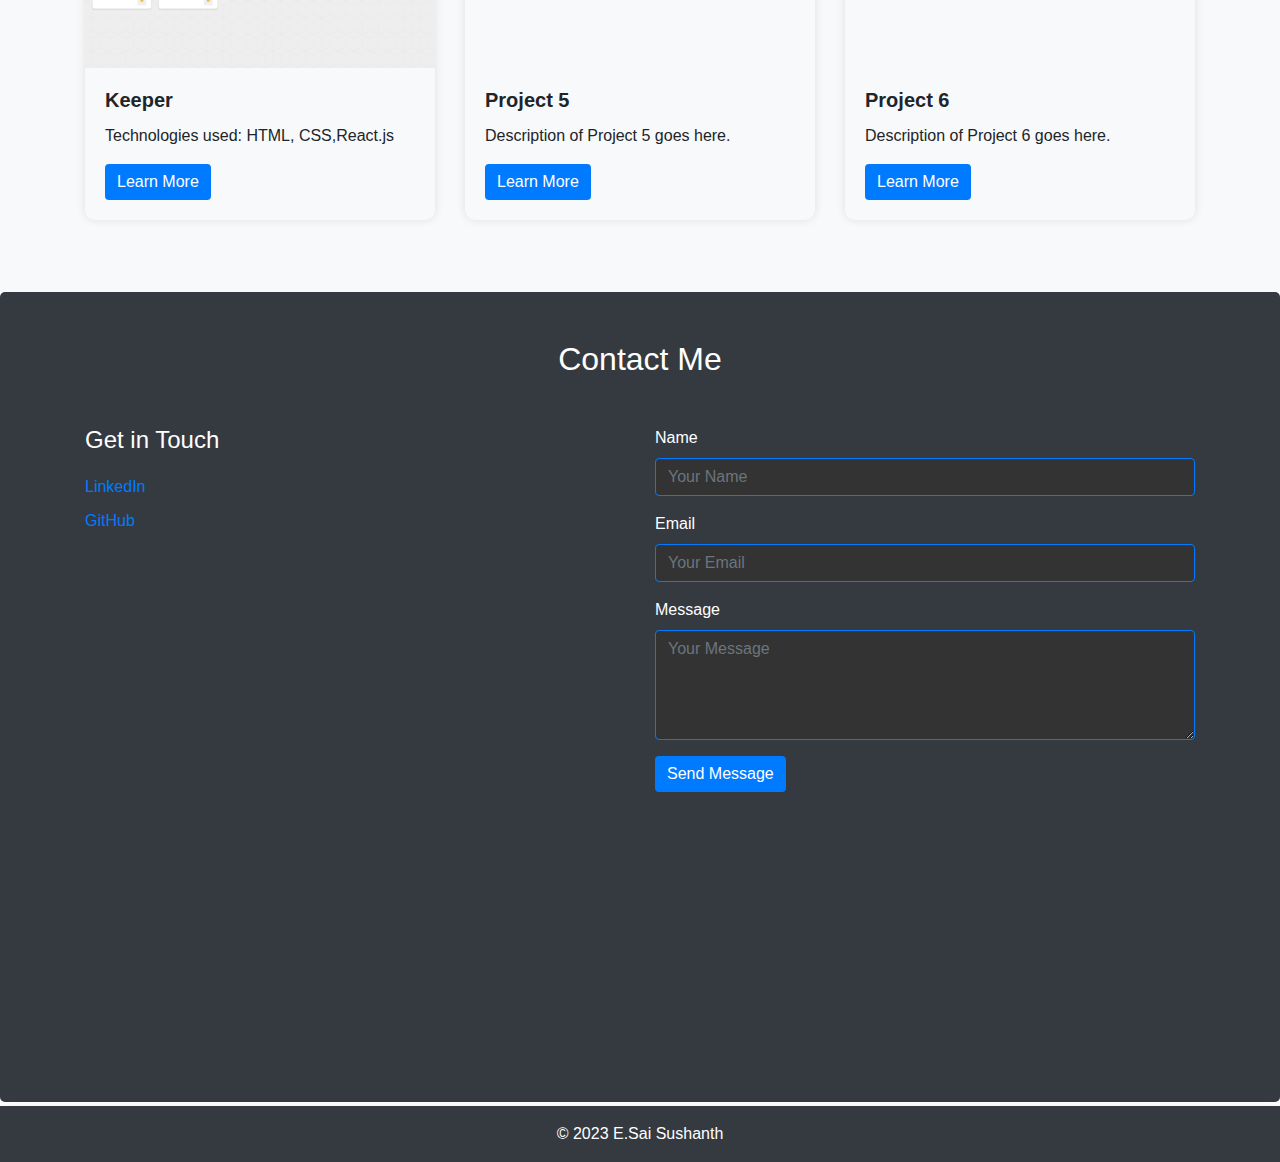
==== commit 690db23e: "mod1" ====
--- a/index.html
+++ b/index.html
@@ -118,7 +118,7 @@
               <div class="card-body">
                 <h5 class="card-title text-dark">My Expertise</h5>
                 <p class="card-text text-dark">
-                  I specialize in HTML, CSS, JavaScript, React, and more.
+                  I specialize in MERN Stack, Django, JS and more.
                 </p>
               </div>
             </div>
@@ -143,7 +143,7 @@
         <div class="row">
           <div class="col-lg-6 text-center">
             <img
-              src="images/my_profile_pic.jpg"
+              src="images/profile_pic.jpg"
               alt="Profile Picture"
               class="img-fluid rounded-circle shadow-lg mb-4"
               style="max-width: 300px; margin-top: 30px"
@@ -152,29 +152,36 @@
           <div class="col-lg-6">
             <h2 class="display-4">Who am I?</h2>
             <p class="lead">
-              I am a student currently pursuing my second year in Computer
-              Science at Chaitanya Bharati Institute of Technology. With a
-              passion for creating dynamic and engaging web applications, I have
-              honed my skills in HTML, CSS, JavaScript, and React.
+              I am a driven and ambitious student currently pursuing my third
+              year at Chaitanya Bharati Institute of Technology. With a strong
+              foundation in computer science and an insatiable curiosity for
+              cutting-edge technologies, I am eager to embark on a journey of
+              continuous learning and professional growth.
             </p>
             <p>
-              Additionally, I have gained practical experience through an
-              internship at Smart Knower, where I focused on Android app
-              development using Flutter. I am dedicated to continuous learning
-              and eager to contribute my expertise to innovative projects.
+              I have an unyielding thirst for new challenges and opportunities
+              to further elevate my skill set. I firmly believe in the value of
+              hands-on experience as it is the key to refining my abilities and
+              expanding my knowledge
             </p>
             <h2 class="display-4 mt-4">Education</h2>
             <ul class="list-group">
               <li class="list-group-item">
-                Bachelor's Degree in Computer Science
+                Bachelor's Degree in Computer Science <br />
+                Chaitanya Bharati Institute of Technology, 2021-2025 <br />
+                CGPA: 9.6
               </li>
               <li class="list-group-item">
-                Chaitanya Bharati Institute of Technology, 2021-2025
+                MPC in Intermediate <br />
+                Kshatriya Junior College of Engineering, 2019-2021 <br />
+                Marks: 986
               </li>
             </ul>
             <h2 class="display-4 mt-4">Experience</h2>
             <ul class="list-group">
-              <li class="list-group-item">Intern at Smart Knower (2 months)</li>
+              <li class="list-group-item">
+                Web Developement Intern at NeuroNexus Innovations (1 month)
+              </li>
             </ul>
             <!-- <h2 class="display-4 mt-4">Interests</h2>
             <ul class="list-group">
@@ -221,8 +228,8 @@
                   Front-End Development
                 </h3>
                 <p class="card-text-skills">
-                  I excel in front-end development with expertise in HTML, CSS,
-                  and JavaScript.
+                  I specialize in front-end development with skills in React.js,
+                  HTML, CSS, tailwindcss, and JavaScript.
                 </p>
               </div>
             </div>
@@ -238,8 +245,8 @@
                   Back-End Development
                 </h3>
                 <p class="card-text-skills">
-                  I have experience in back-end development and database
-                  management.
+                  I have experience in back-end development, focusing on
+                  Node.js, Express.js, and Django.
                 </p>
               </div>
             </div>
@@ -251,11 +258,10 @@
               <div class="card-body">
                 <i class="fas fa-mobile-alt fa-3x mb-3"></i>
                 <!-- FontAwesome icon -->
-                <h3 class="card-title-skills text-light">
-                  Mobile App Development
-                </h3>
-                <p class="card-text-skills">
-                  I can create small mobile apps using flutter.
+                <h3 class="card-title-skills text-light">Programming Lang</h3>
+                <p class="card-text-skills">
+                  Proficient in Python programming language, adept at leveraging
+                  its versatility for various applications.
                 </p>
               </div>
             </div>
@@ -270,7 +276,8 @@
                   Database Management
                 </h3>
                 <p class="card-text-skills">
-                  I have learnt SQL and MongoDB(basics)
+                  I have hands-on experience managing databases, including
+                  MongoDB, and I am proficient in SQL
                 </p>
               </div>
             </div>
@@ -281,9 +288,10 @@
               <div class="card-body">
                 <i class="fas fa-cogs fa-3x mb-3"></i>
                 <!-- FontAwesome icon -->
-                <h3 class="card-title-skills text-light">Communication</h3>
-                <p class="card-text-skills">  
-                  Effective, clear, and adaptable communication skills
+                <h3 class="card-title-skills text-light">Programming Lang</h3>
+                <p class="card-text-skills">
+                  Proficient in Python programming language, adept at leveraging
+                  its versatility for various applications.
                 </p>
               </div>
             </div>
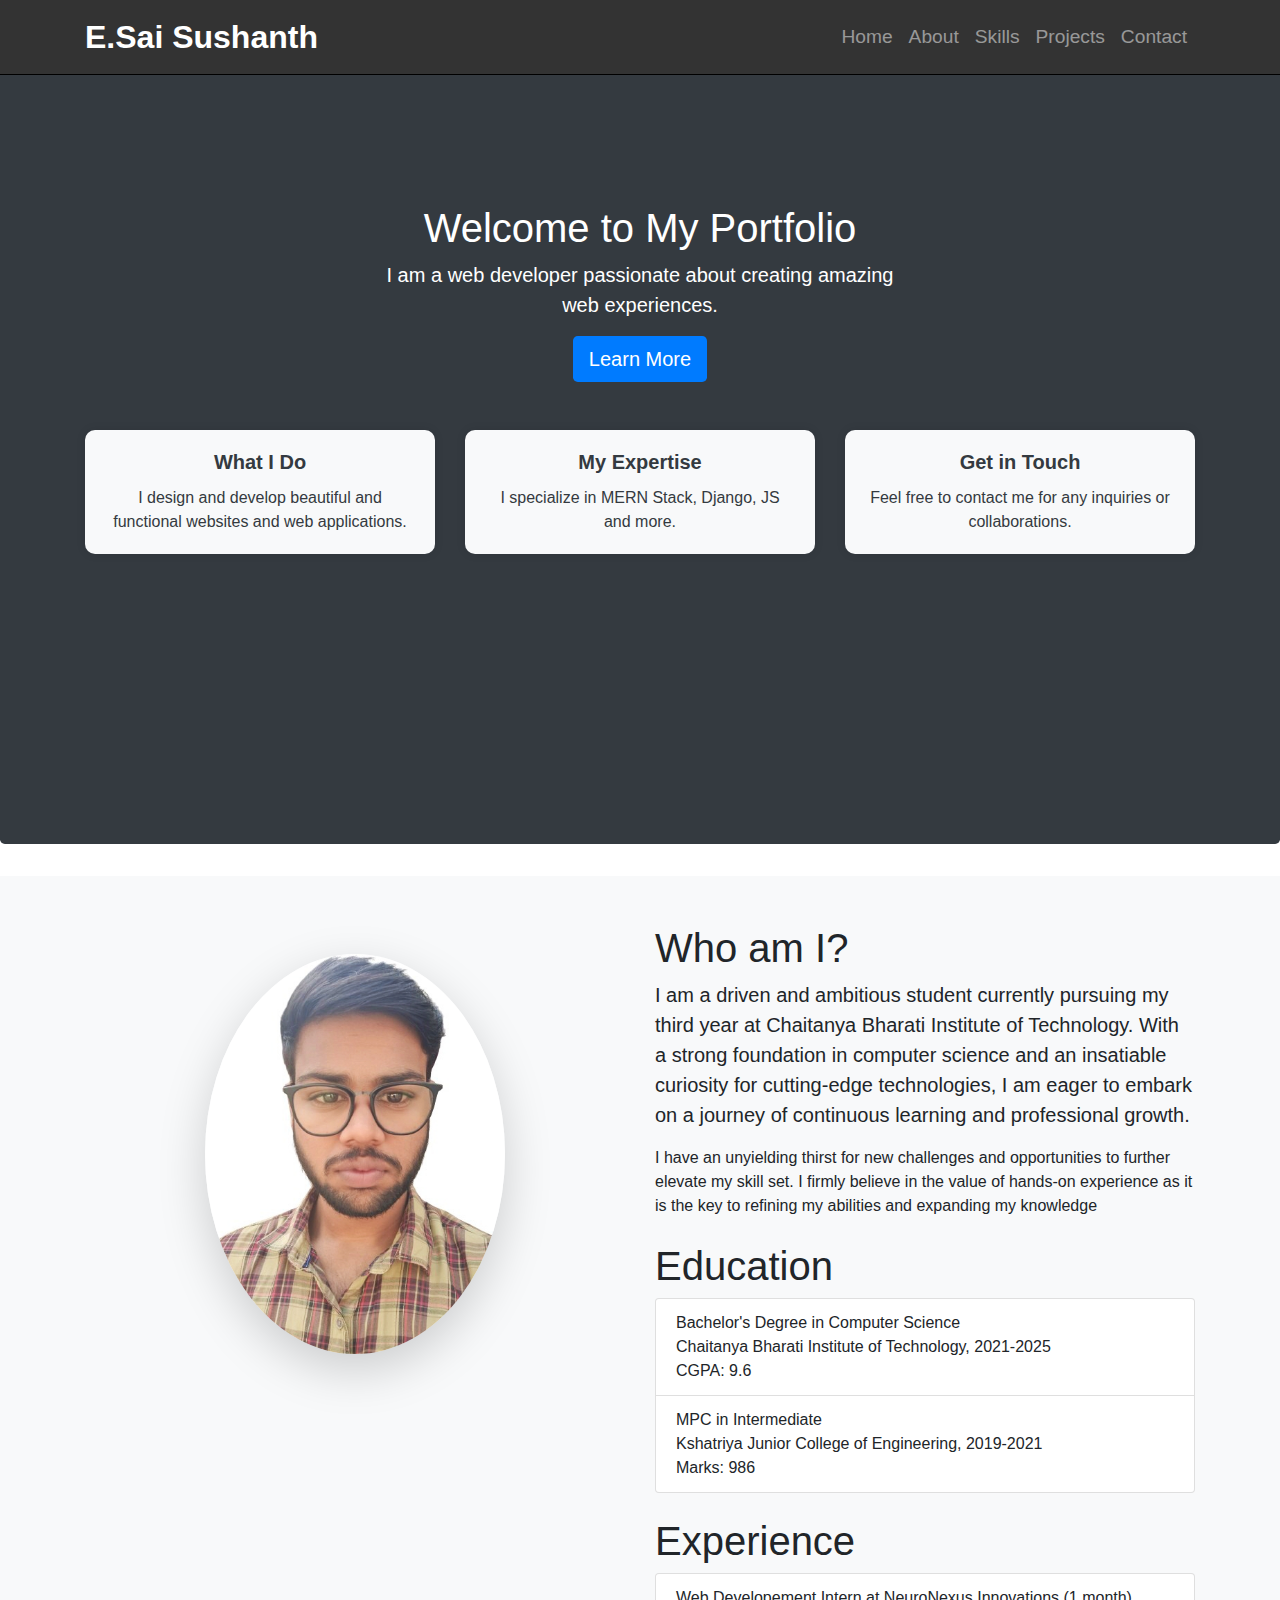
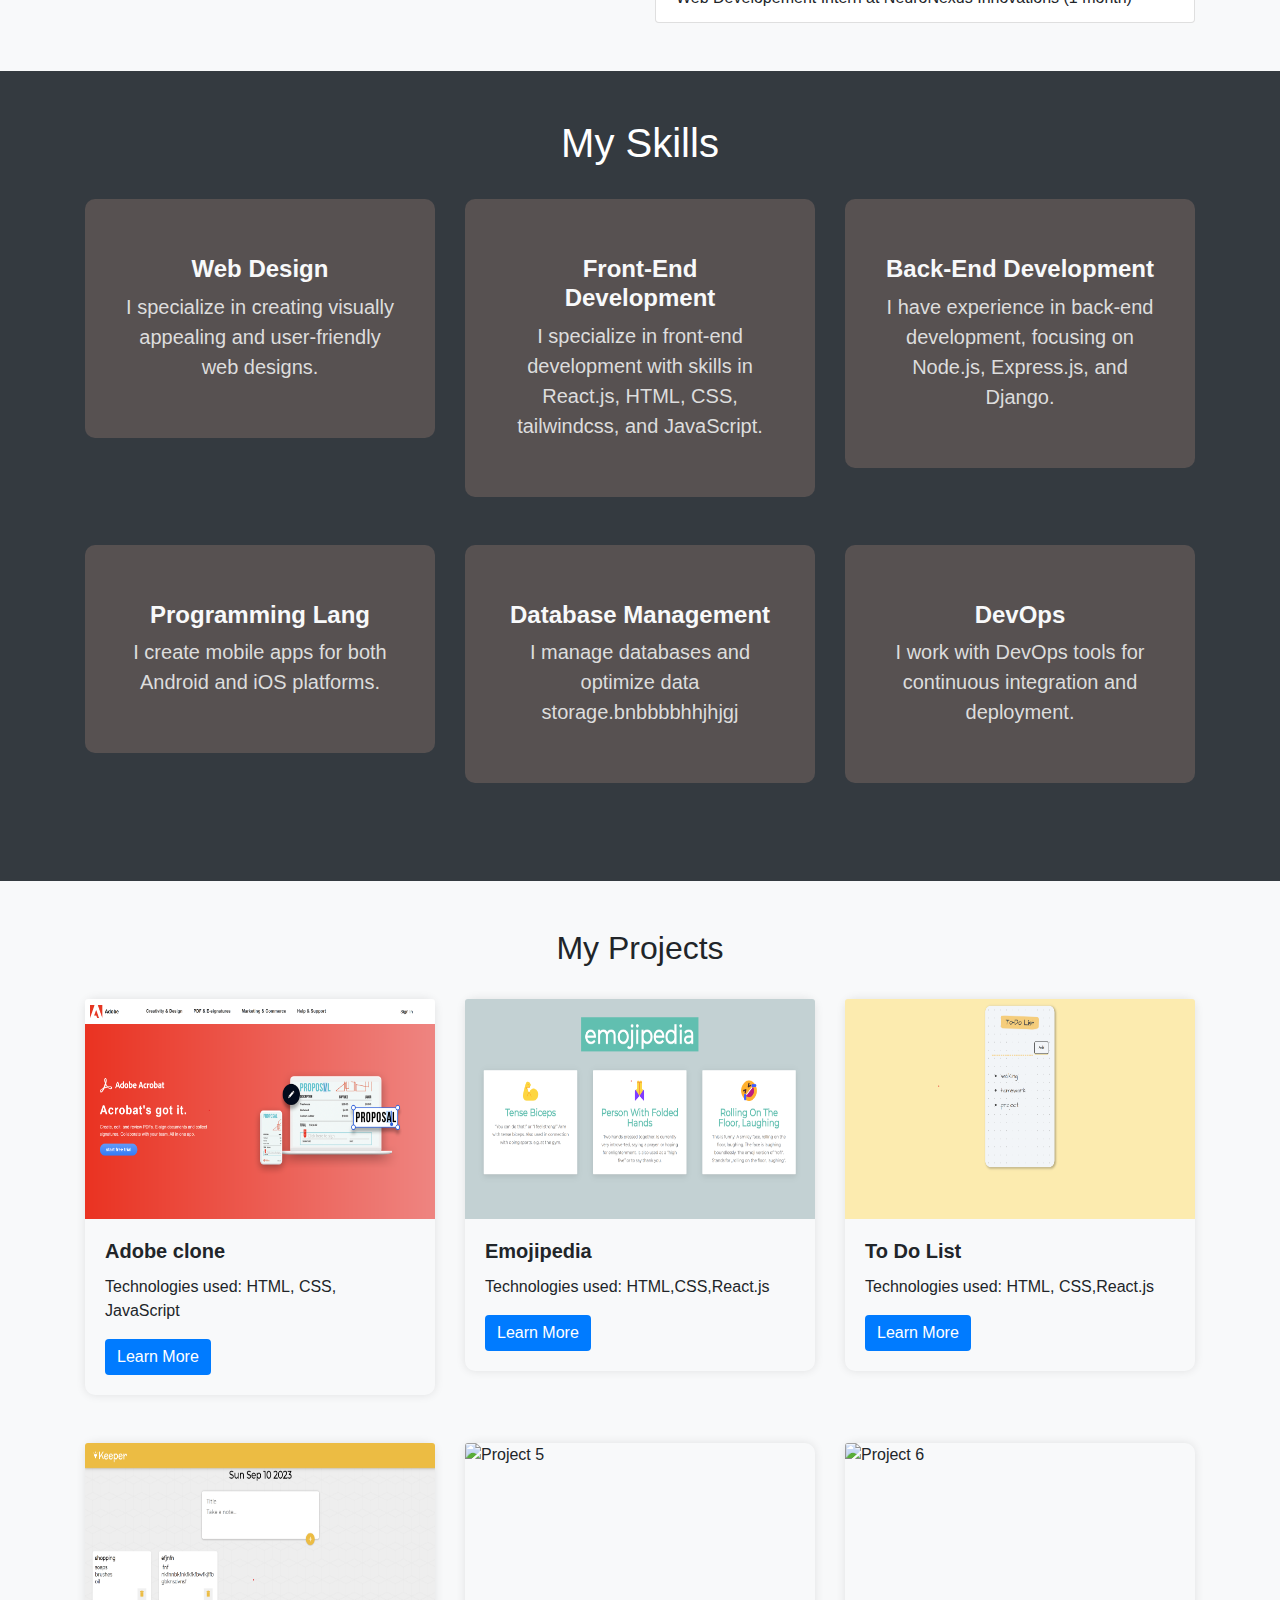
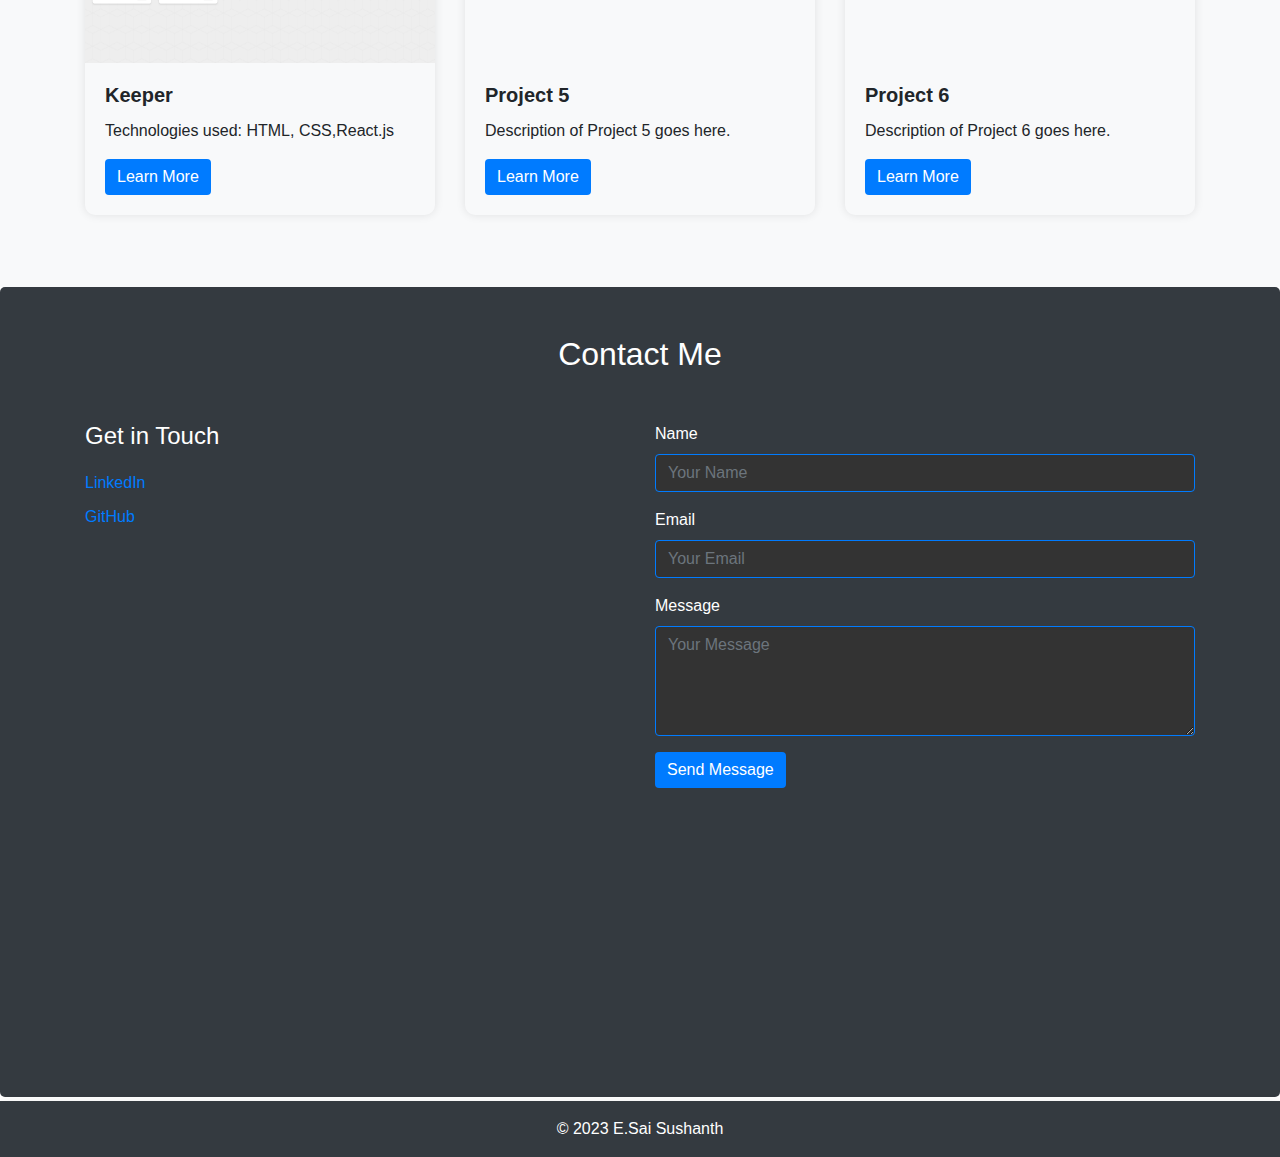
==== commit 8ff39627: "mod1" ====
--- a/index.html
+++ b/index.html
@@ -260,8 +260,7 @@
                 <!-- FontAwesome icon -->
                 <h3 class="card-title-skills text-light">Programming Lang</h3>
                 <p class="card-text-skills">
-                  Proficient in Python programming language, adept at leveraging
-                  its versatility for various applications.
+                  I create mobile apps for both Android and iOS platforms.
                 </p>
               </div>
             </div>
@@ -276,8 +275,7 @@
                   Database Management
                 </h3>
                 <p class="card-text-skills">
-                  I have hands-on experience managing databases, including
-                  MongoDB, and I am proficient in SQL
+                  I manage databases and optimize data storage.bnbbbbhhjhjgj
                 </p>
               </div>
             </div>
@@ -288,10 +286,10 @@
               <div class="card-body">
                 <i class="fas fa-cogs fa-3x mb-3"></i>
                 <!-- FontAwesome icon -->
-                <h3 class="card-title-skills text-light">Programming Lang</h3>
-                <p class="card-text-skills">
-                  Proficient in Python programming language, adept at leveraging
-                  its versatility for various applications.
+                <h3 class="card-title-skills text-light">DevOps</h3>
+                <p class="card-text-skills">
+                  I work with DevOps tools for continuous integration and
+                  deployment.
                 </p>
               </div>
             </div>
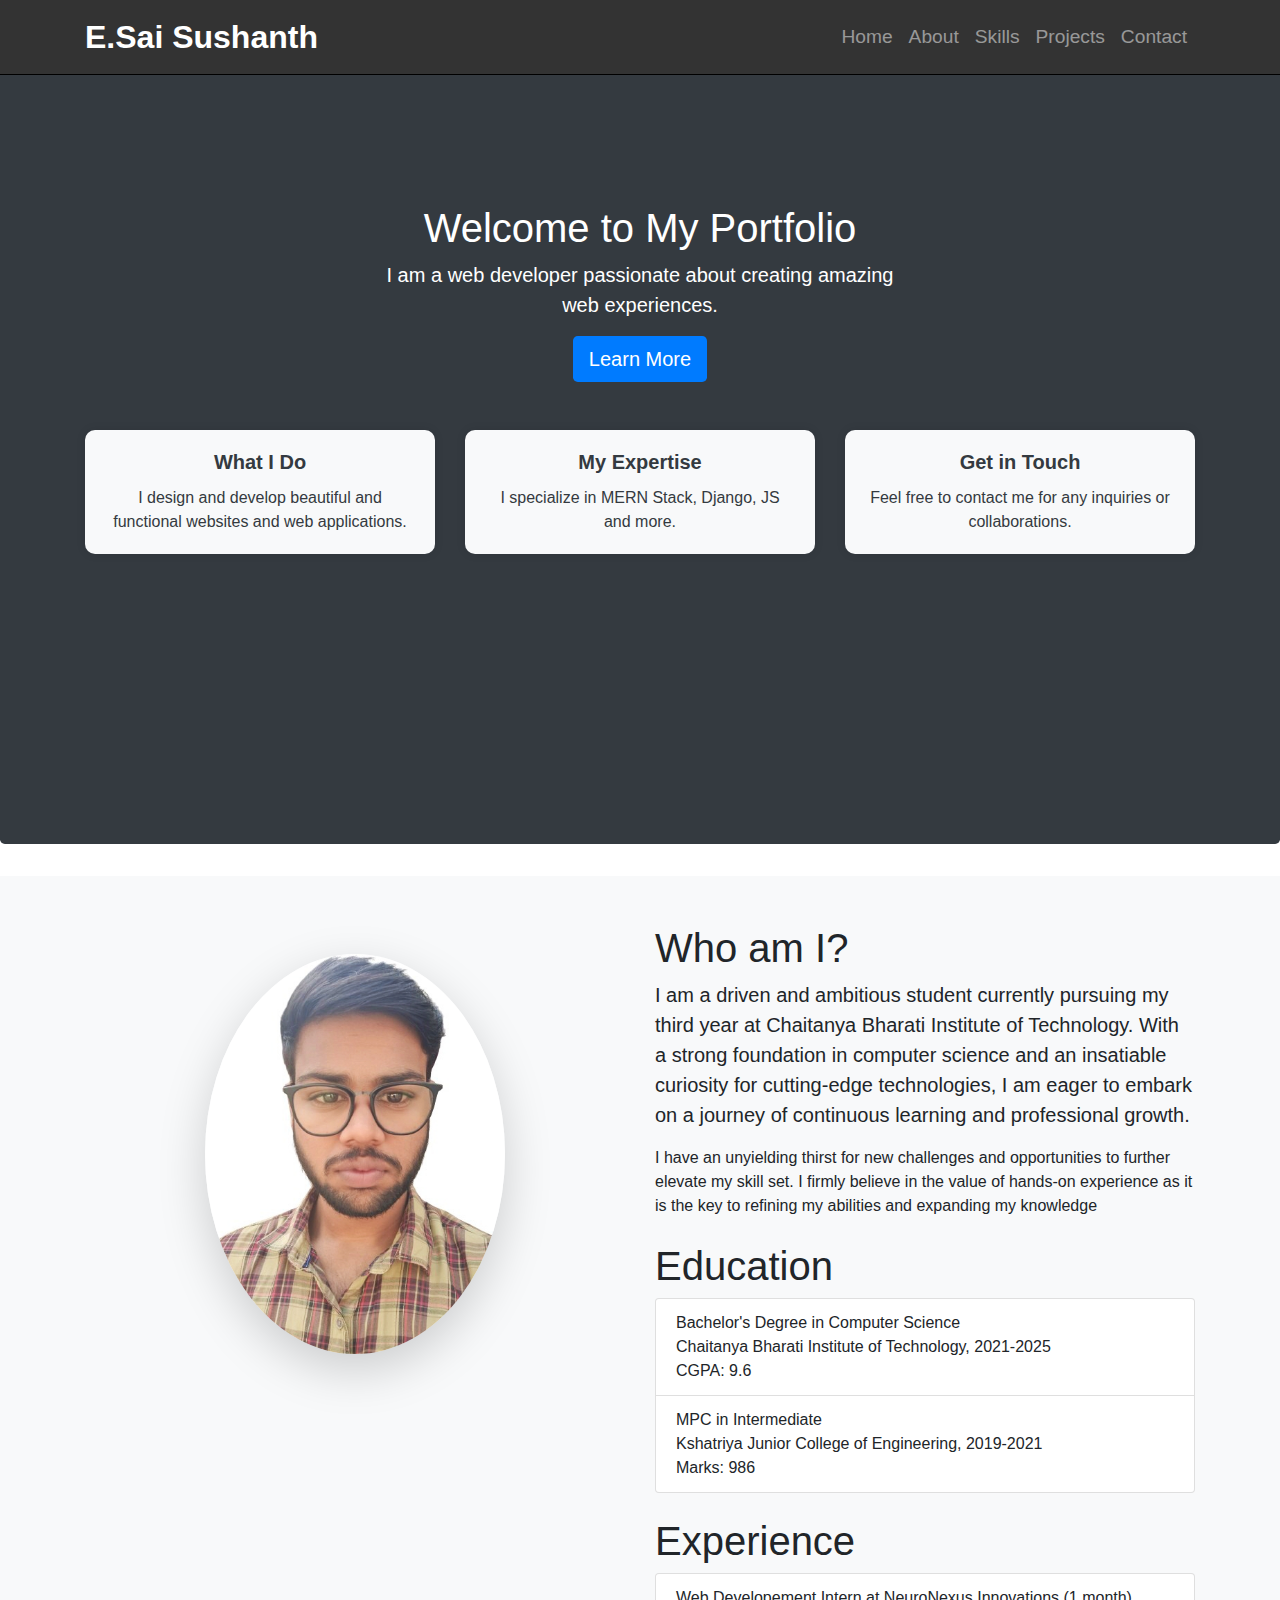
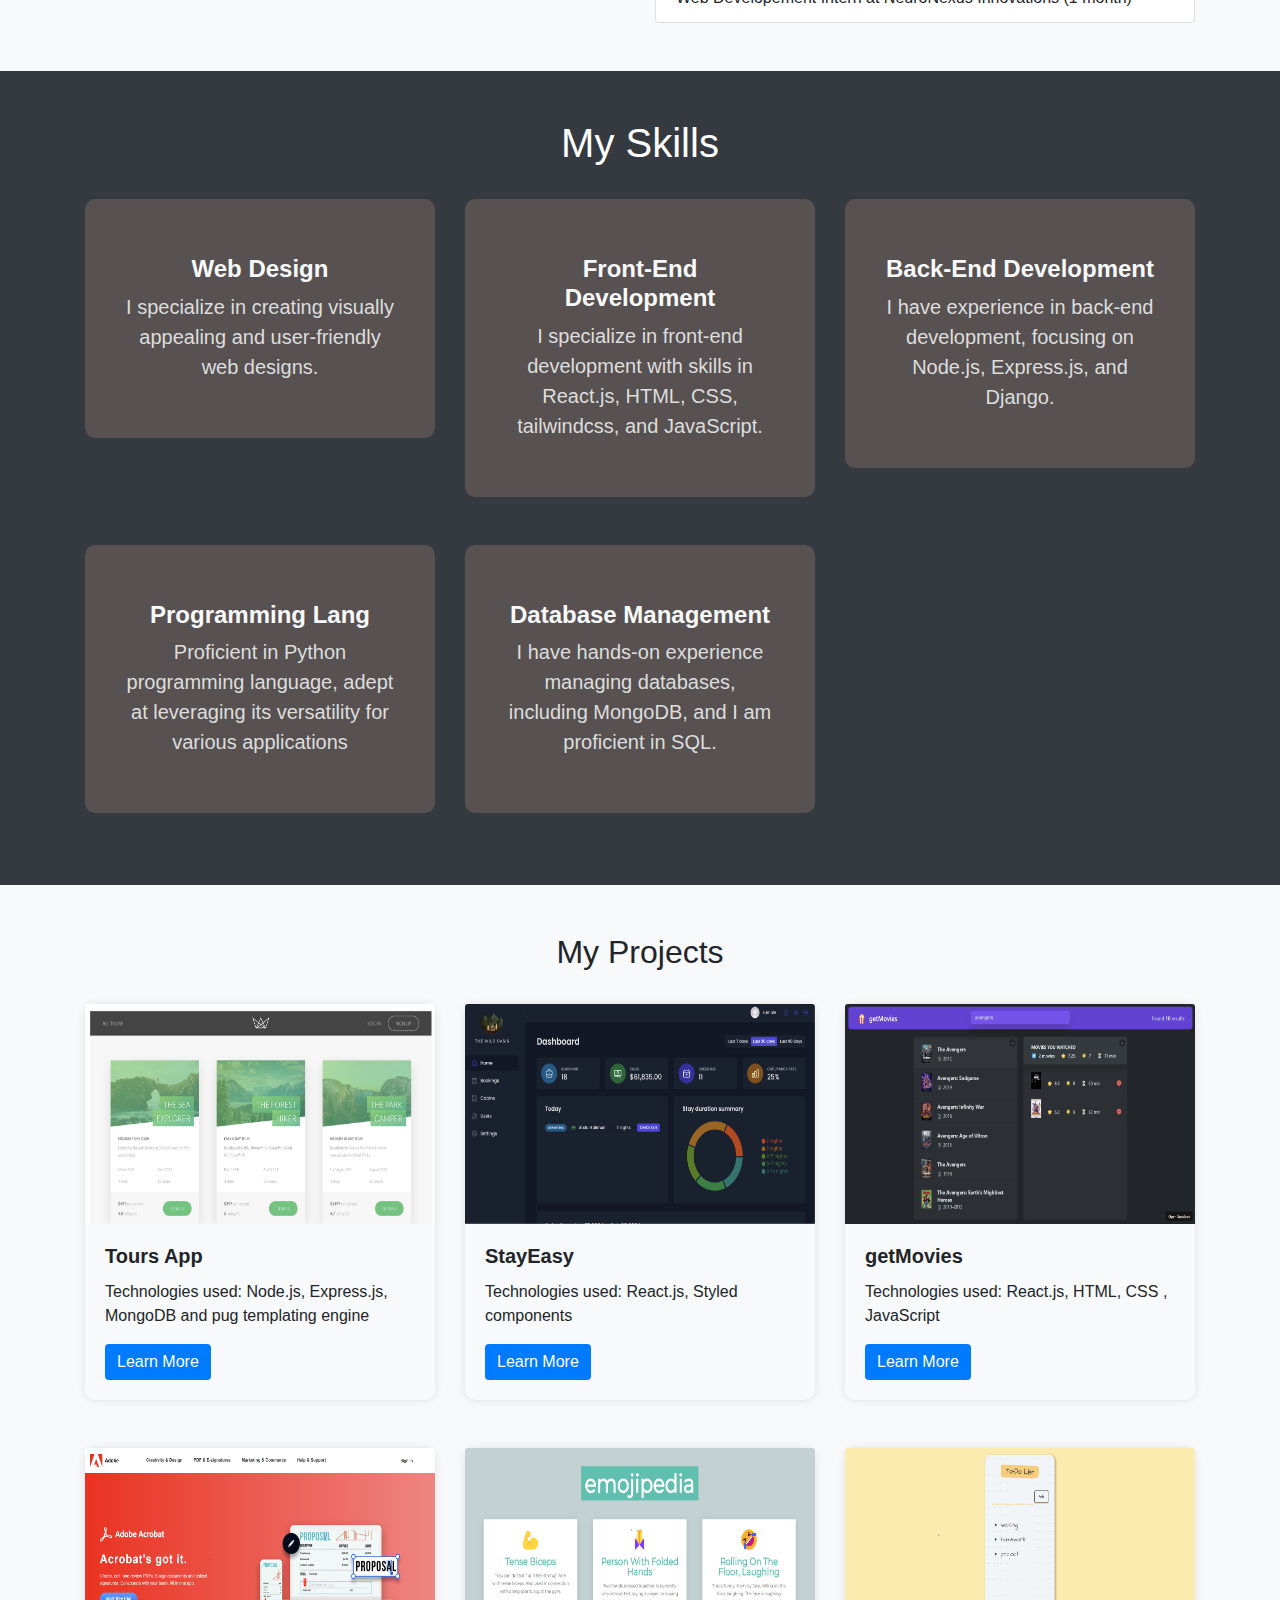
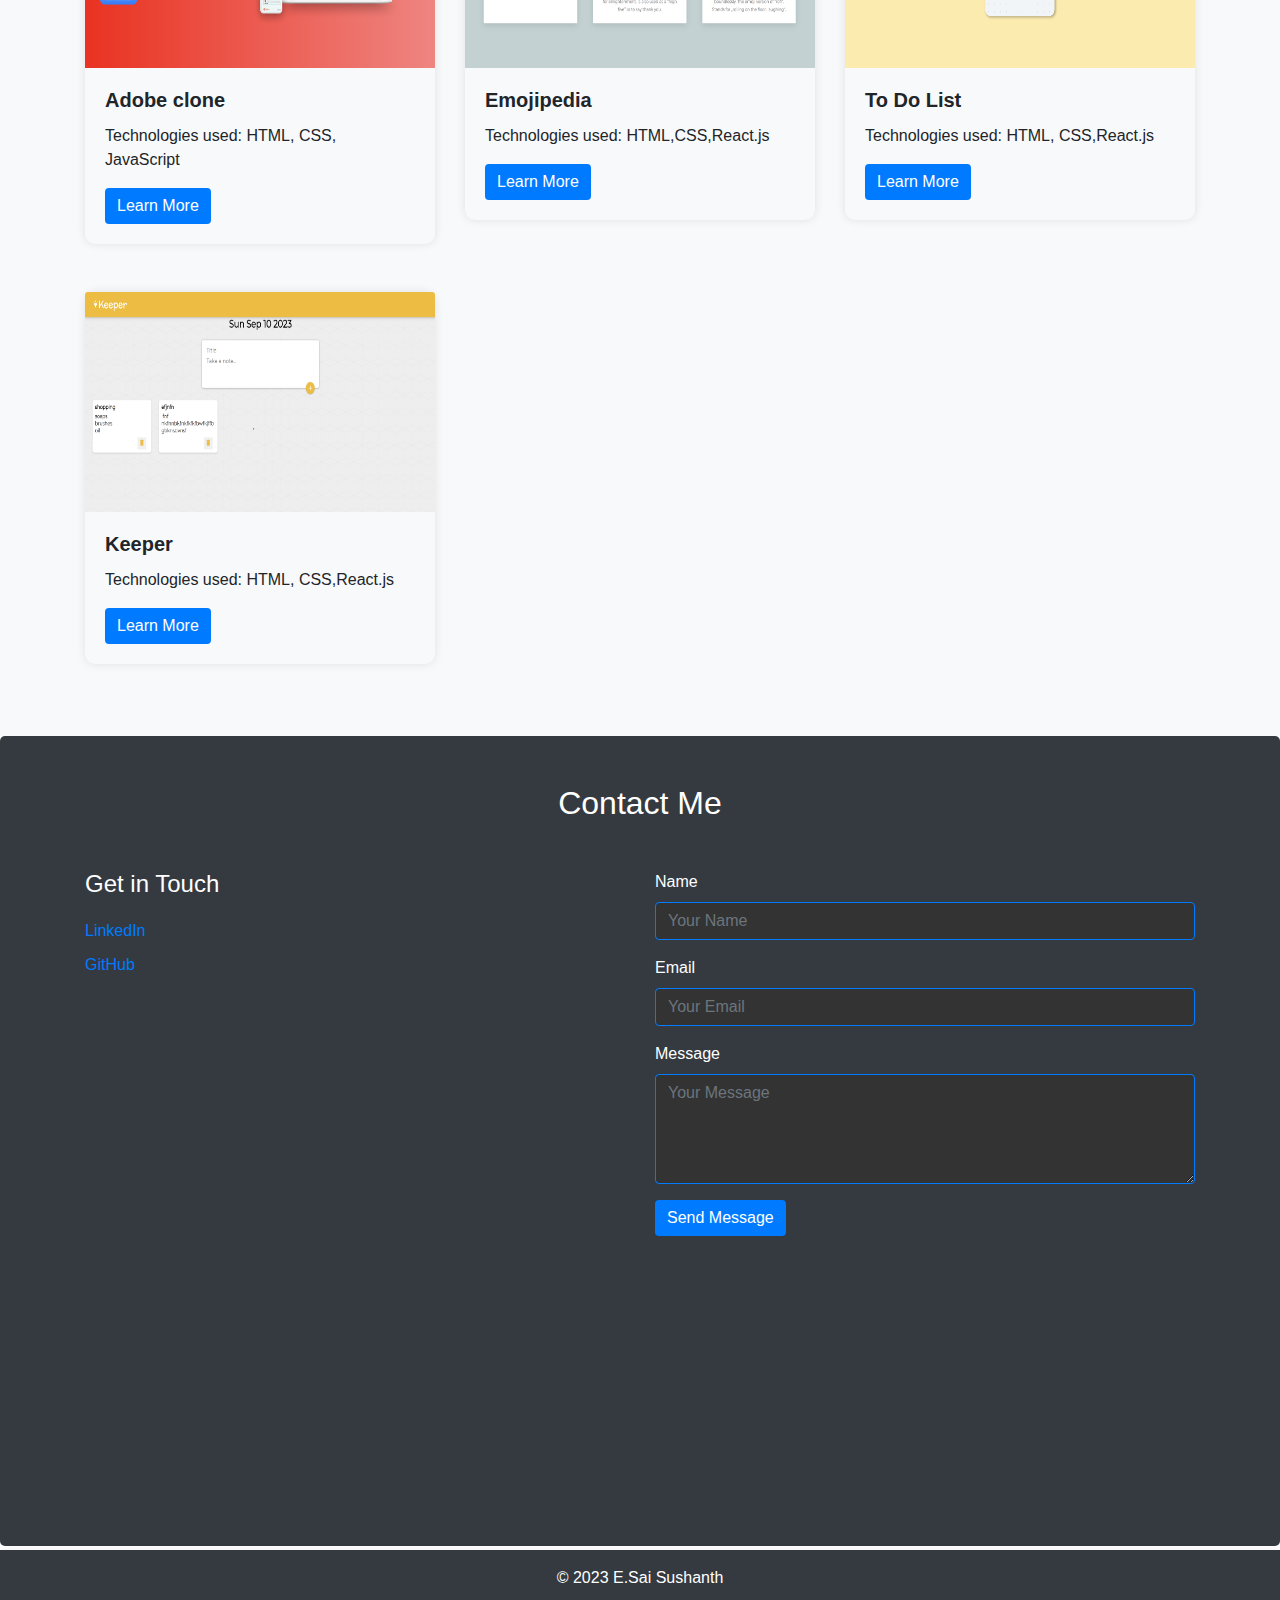
==== commit 50c11aac: "mod2" ====
--- a/index.html
+++ b/index.html
@@ -260,7 +260,8 @@
                 <!-- FontAwesome icon -->
                 <h3 class="card-title-skills text-light">Programming Lang</h3>
                 <p class="card-text-skills">
-                  I create mobile apps for both Android and iOS platforms.
+                  Proficient in Python programming language, adept at leveraging
+                  its versatility for various applications
                 </p>
               </div>
             </div>
@@ -275,25 +276,13 @@
                   Database Management
                 </h3>
                 <p class="card-text-skills">
-                  I manage databases and optimize data storage.bnbbbbhhjhjgj
-                </p>
-              </div>
-            </div>
-          </div>
-
-          <div class="col-md-4 mb-4 mt-4 mt-4">
-            <div class="card-skill border-0 skill-card">
-              <div class="card-body">
-                <i class="fas fa-cogs fa-3x mb-3"></i>
-                <!-- FontAwesome icon -->
-                <h3 class="card-title-skills text-light">DevOps</h3>
-                <p class="card-text-skills">
-                  I work with DevOps tools for continuous integration and
-                  deployment.
-                </p>
-              </div>
-            </div>
-          </div>
+                  I have hands-on experience managing databases, including
+                  MongoDB, and I am proficient in SQL.
+                </p>
+              </div>
+            </div>
+          </div>
+
           <!-- End of Additional Skill Categories -->
         </div>
       </div>
@@ -304,6 +293,66 @@
       <div class="container">
         <h2 class="text-center">My Projects</h2>
         <div class="row">
+          <!-- Project 5 -->
+          <div class="col-md-4 mb-4 mt-4">
+            <div class="card border-0">
+              <!-- <a href="images/p5_imgs/project5_img.png"> -->
+              <img
+                src="images/p5_imgs/project5_img.png"
+                class="card-img-top"
+                alt="Project 5"
+              />
+              <!-- </a> -->
+              <div class="card-body">
+                <h5 class="card-title">Tours App</h5>
+                <p class="card-text">
+                  Technologies used: Node.js, Express.js, MongoDB and pug
+                  templating engine
+                </p>
+                <a href="projects/project5.html" class="btn btn-primary"
+                  >Learn More</a
+                >
+              </div>
+            </div>
+          </div>
+          <!-- Project 6 -->
+          <div class="col-md-4 mb-4 mt-4">
+            <div class="card border-0">
+              <img
+                src="images/p6_imgs/project6_img.png"
+                class="card-img-top"
+                alt="Project 6"
+              />
+              <div class="card-body">
+                <h5 class="card-title">StayEasy</h5>
+                <p class="card-text">
+                  Technologies used: React.js, Styled components
+                </p>
+                <a href="projects/project6.html" class="btn btn-primary"
+                  >Learn More</a
+                >
+              </div>
+            </div>
+          </div>
+          <!-- Project 7 -->
+          <div class="col-md-4 mb-4 mt-4">
+            <div class="card border-0">
+              <img
+                src="images/p7_imgs/project7_img.png"
+                class="card-img-top"
+                alt="Project 6"
+              />
+              <div class="card-body">
+                <h5 class="card-title">getMovies</h5>
+                <p class="card-text">
+                  Technologies used: React.js, HTML, CSS , JavaScript
+                </p>
+                <a href="projects/project7.html" class="btn btn-primary"
+                  >Learn More</a
+                >
+              </div>
+            </div>
+          </div>
           <!-- Project 1 -->
           <div class="col-md-4 mb-4 mt-4">
             <div class="card border-0">
@@ -372,28 +421,6 @@
                 <a href="projects/project4.html" class="btn btn-primary"
                   >Learn More</a
                 >
-              </div>
-            </div>
-          </div>
-          <!-- Project 5 -->
-          <div class="col-md-4 mb-4 mt-4">
-            <div class="card border-0">
-              <img src="" class="card-img-top" alt="Project 5" />
-              <div class="card-body">
-                <h5 class="card-title">Project 5</h5>
-                <p class="card-text">Description of Project 5 goes here.</p>
-                <a href="#" class="btn btn-primary">Learn More</a>
-              </div>
-            </div>
-          </div>
-          <!-- Project 6 -->
-          <div class="col-md-4 mb-4 mt-4">
-            <div class="card border-0">
-              <img src="" class="card-img-top" alt="Project 6" />
-              <div class="card-body">
-                <h5 class="card-title">Project 6</h5>
-                <p class="card-text">Description of Project 6 goes here.</p>
-                <a href="#" class="btn btn-primary">Learn More</a>
               </div>
             </div>
           </div>
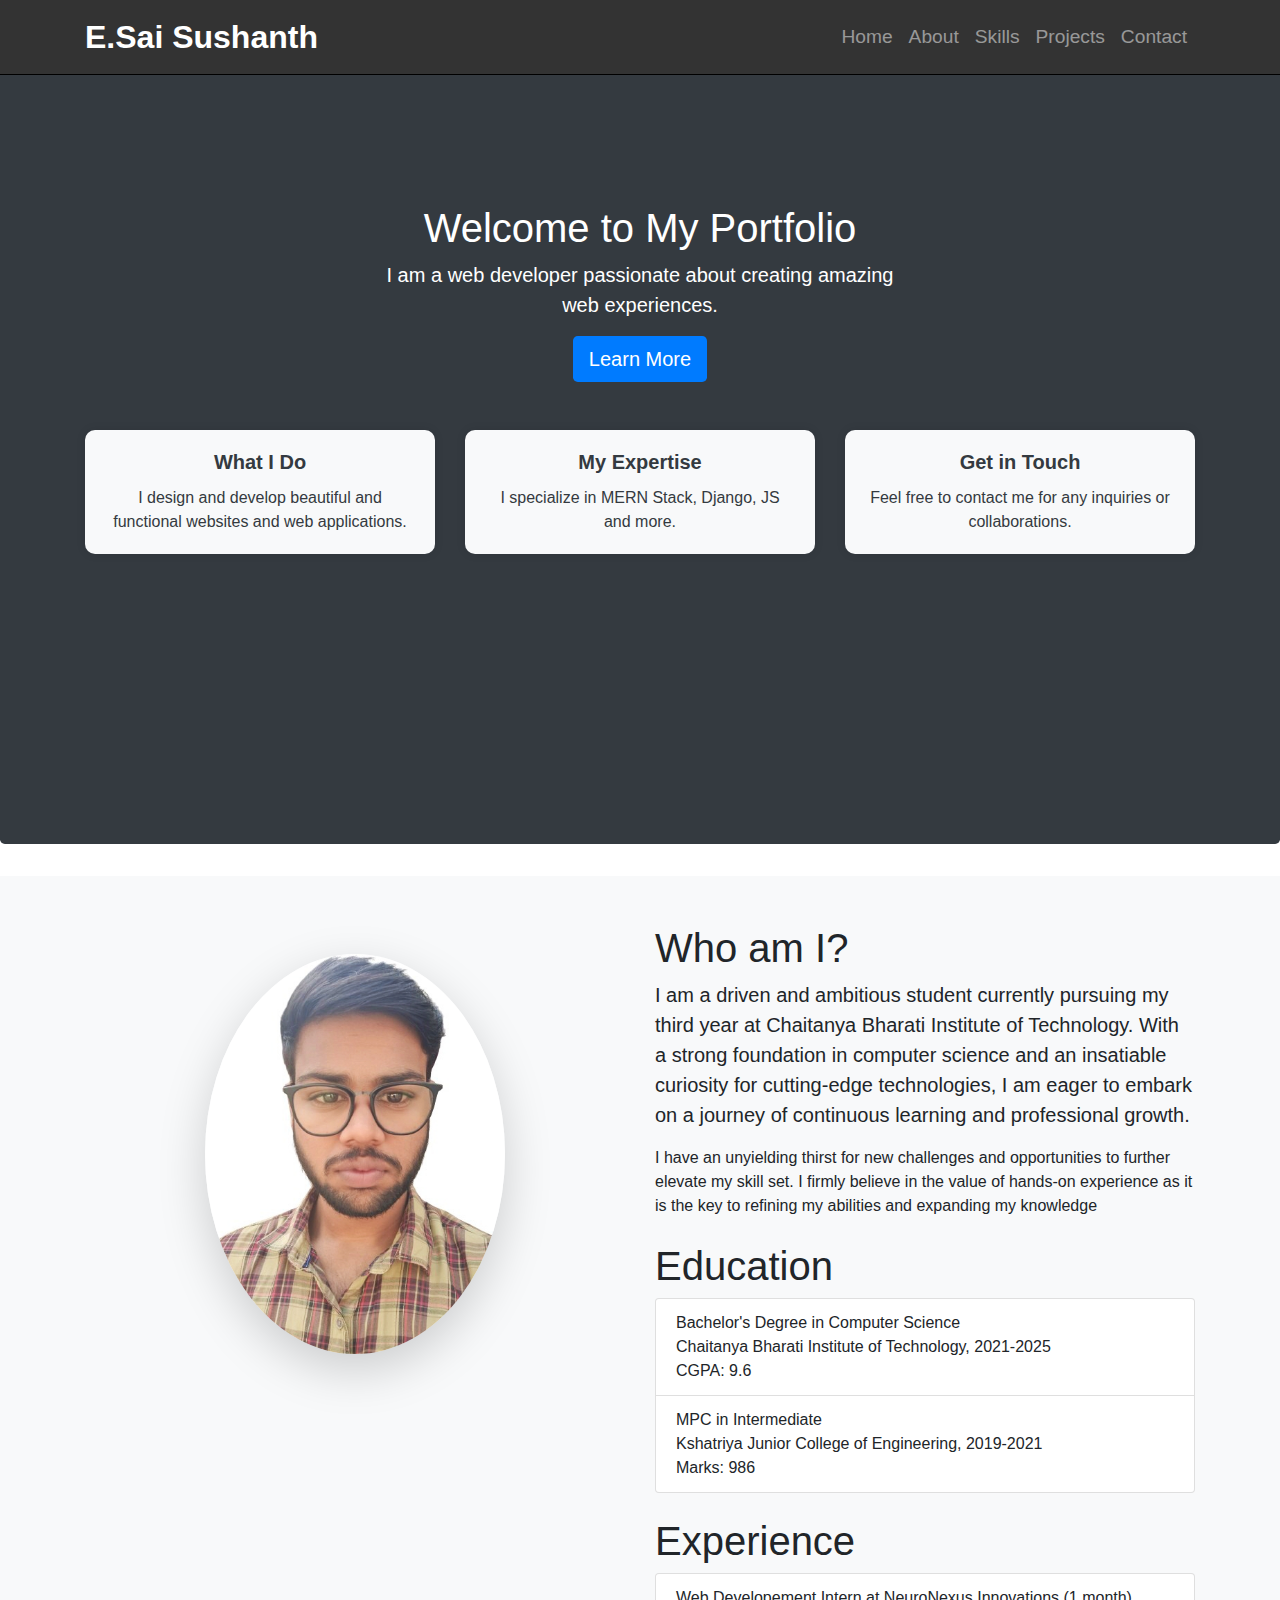
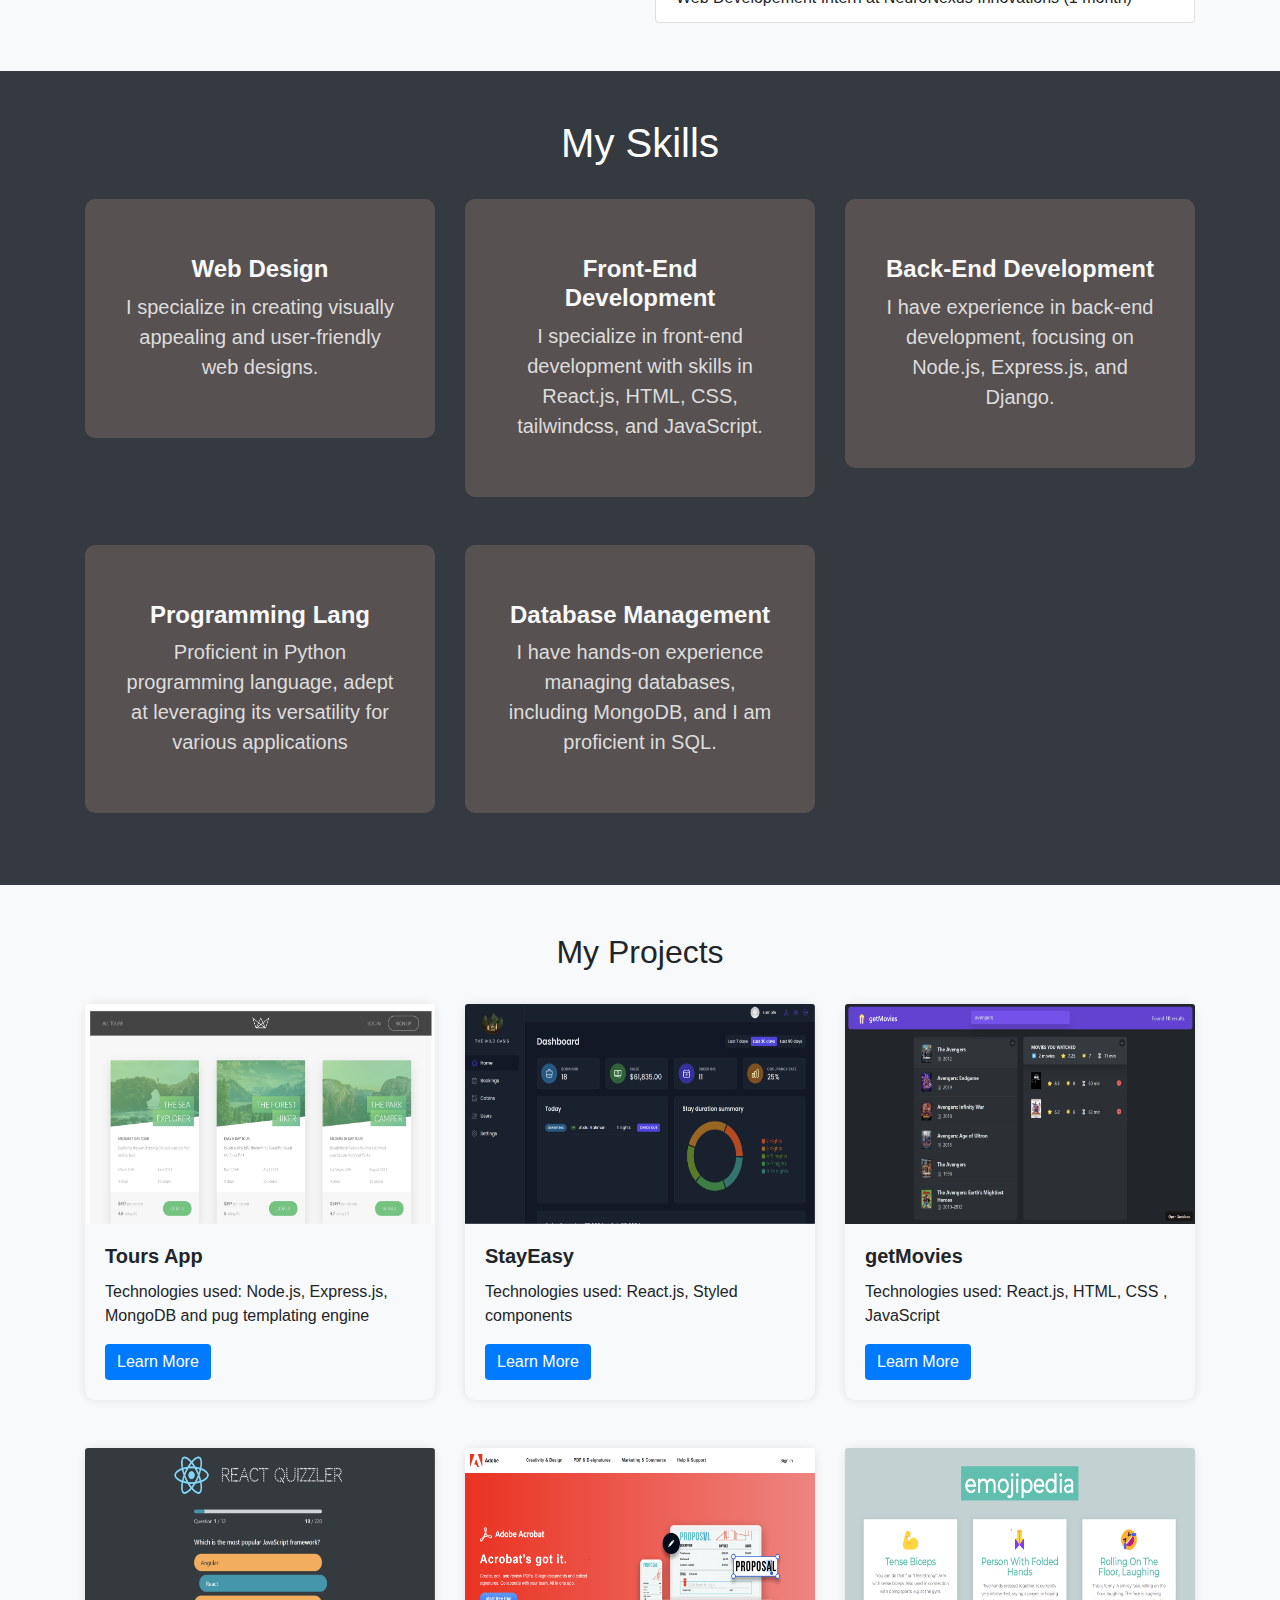
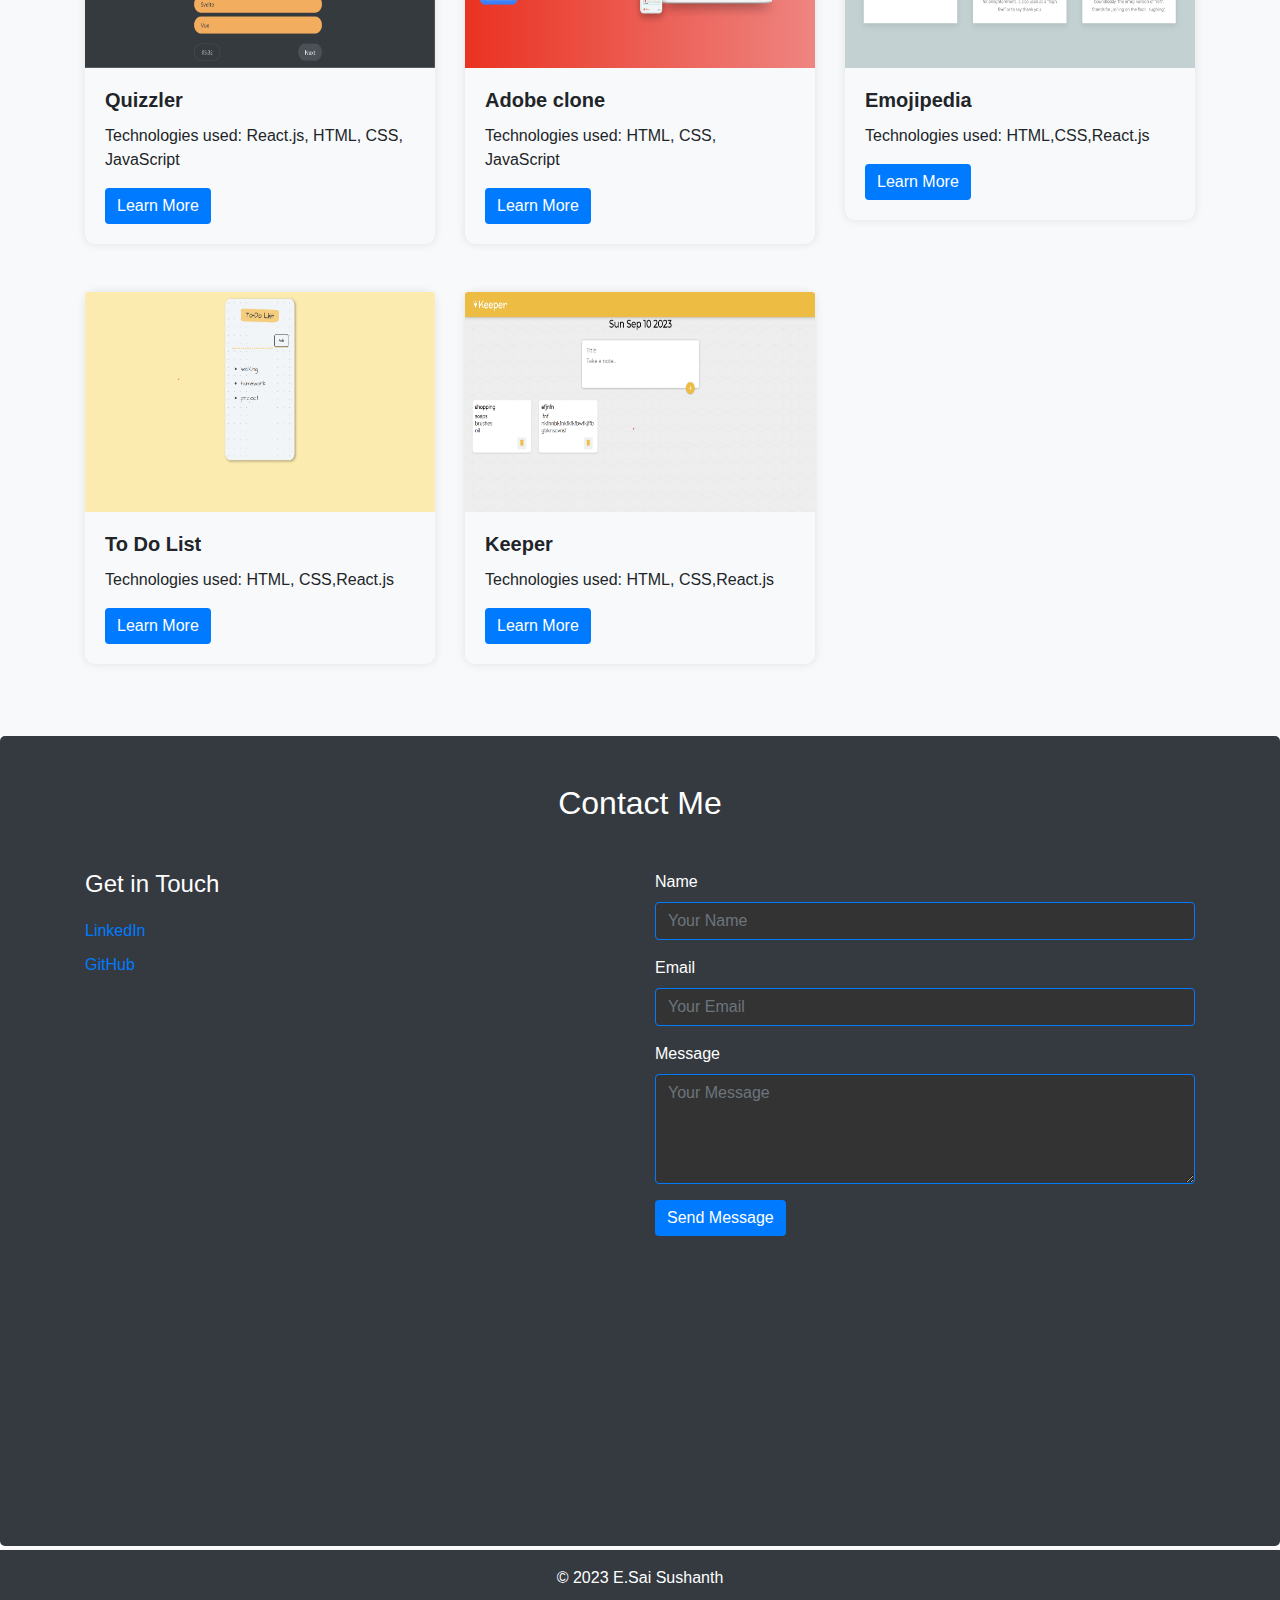
==== commit e8a4dcac: "add1" ====
--- a/index.html
+++ b/index.html
@@ -353,6 +353,25 @@
               </div>
             </div>
           </div>
+          <!-- Project 8 -->
+          <div class="col-md-4 mb-4 mt-4">
+            <div class="card border-0">
+              <img
+                src="images/p8_imgs/project8_img.png"
+                class="card-img-top"
+                alt="Project 6"
+              />
+              <div class="card-body">
+                <h5 class="card-title">Quizzler</h5>
+                <p class="card-text">
+                  Technologies used: React.js, HTML, CSS, JavaScript
+                </p>
+                <a href="projects/project8.html" class="btn btn-primary"
+                  >Learn More</a
+                >
+              </div>
+            </div>
+          </div>
           <!-- Project 1 -->
           <div class="col-md-4 mb-4 mt-4">
             <div class="card border-0">
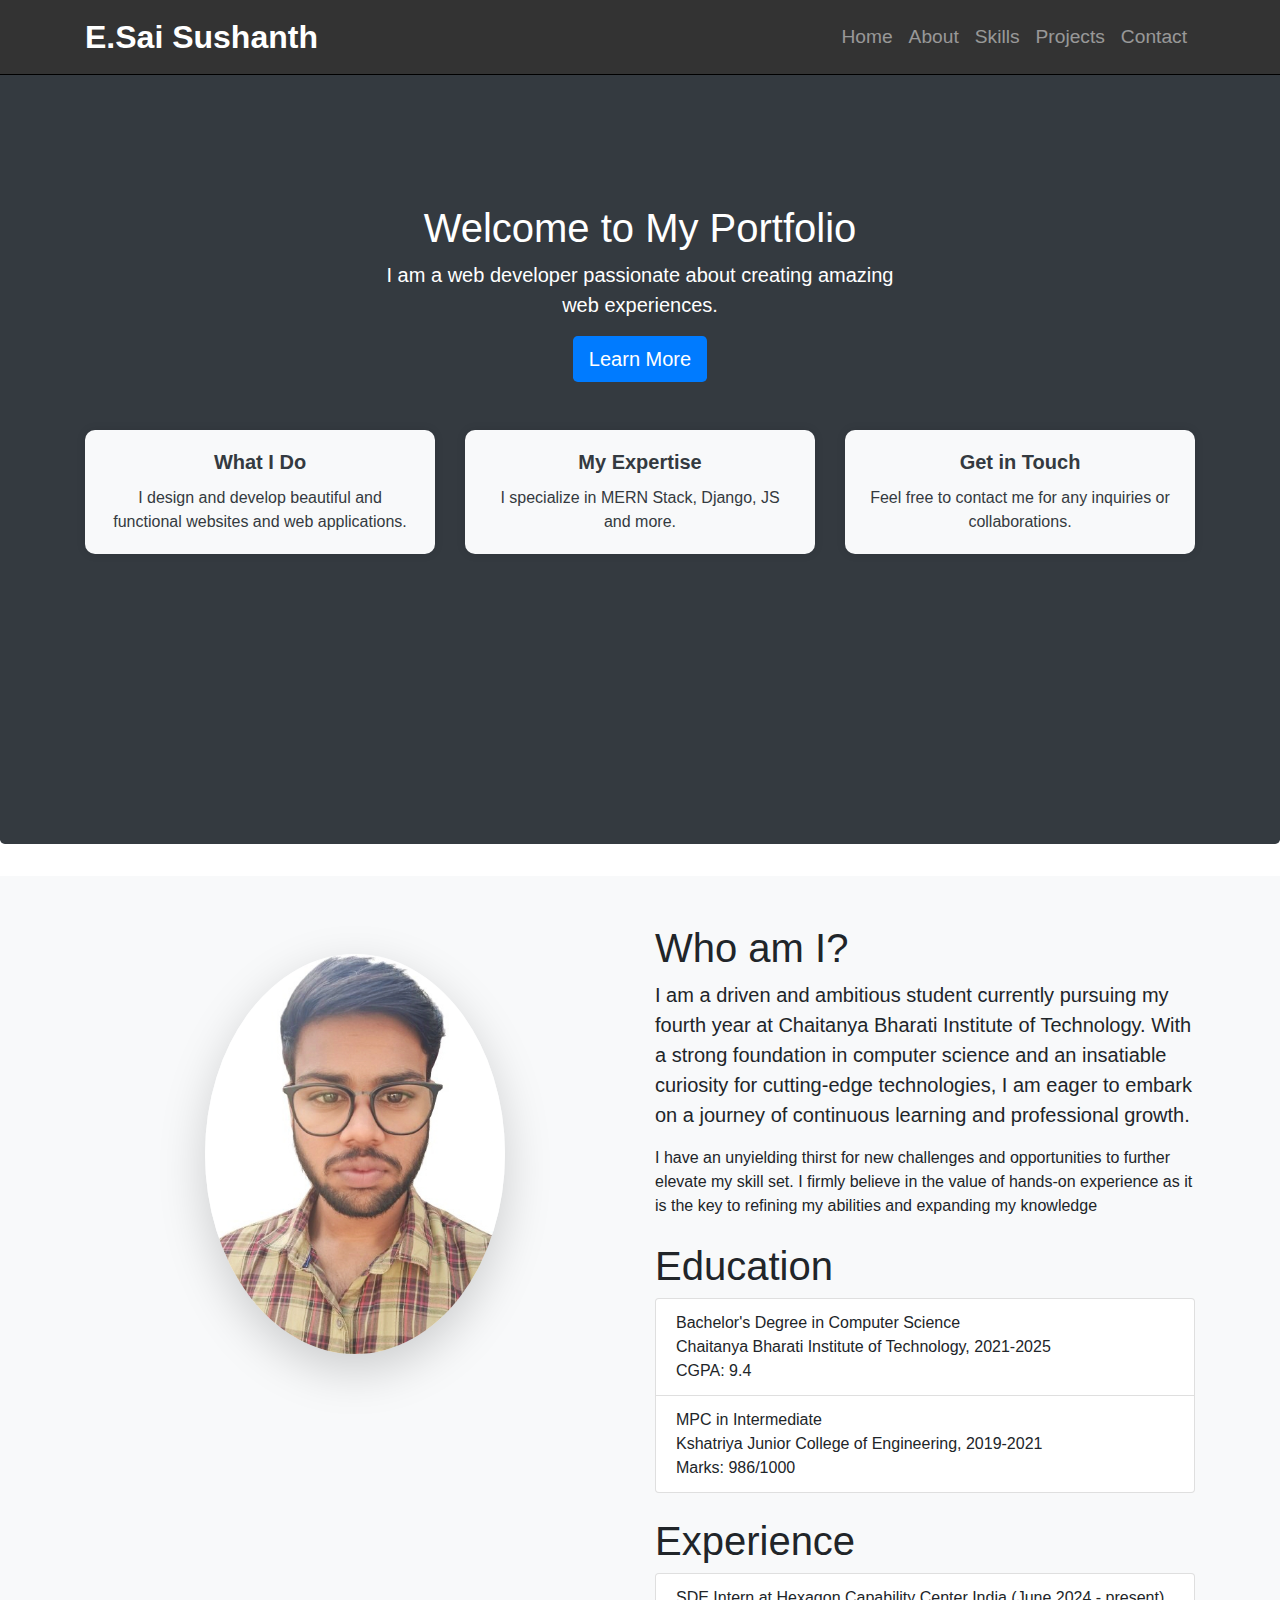
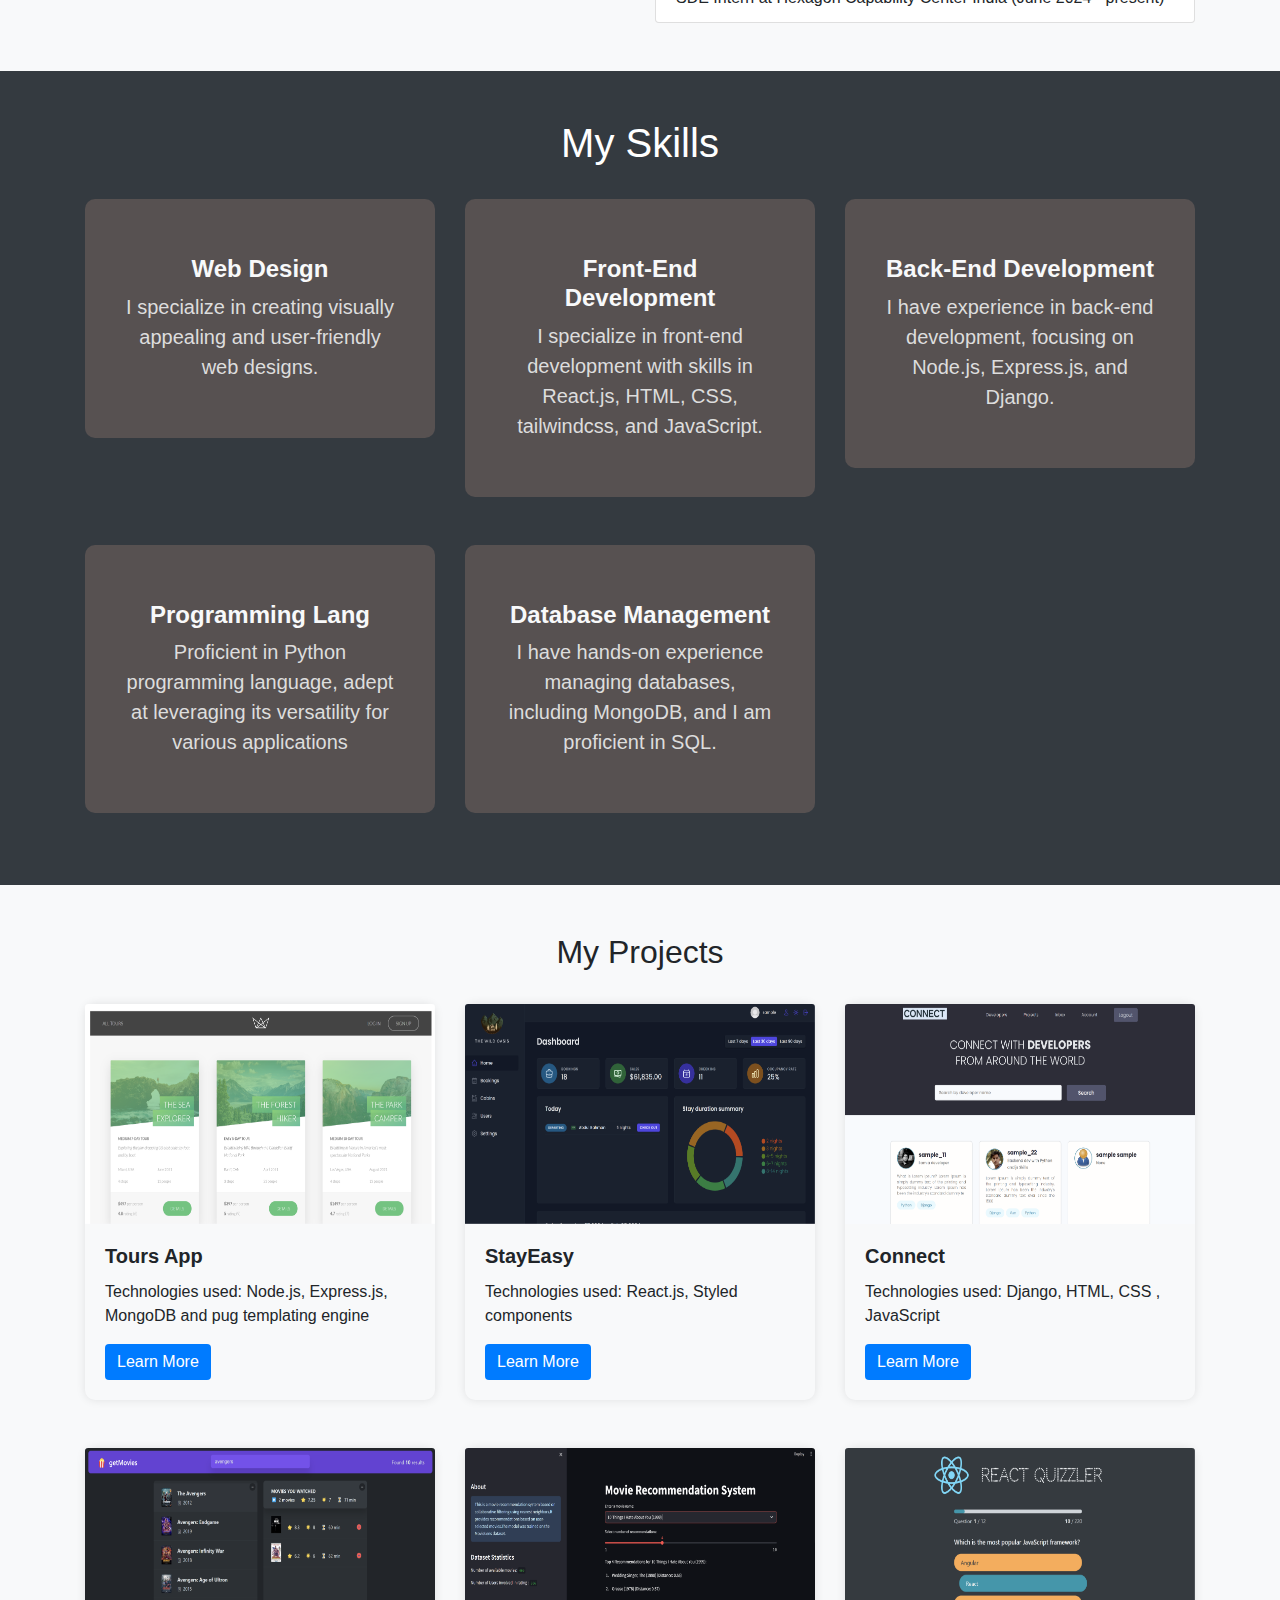
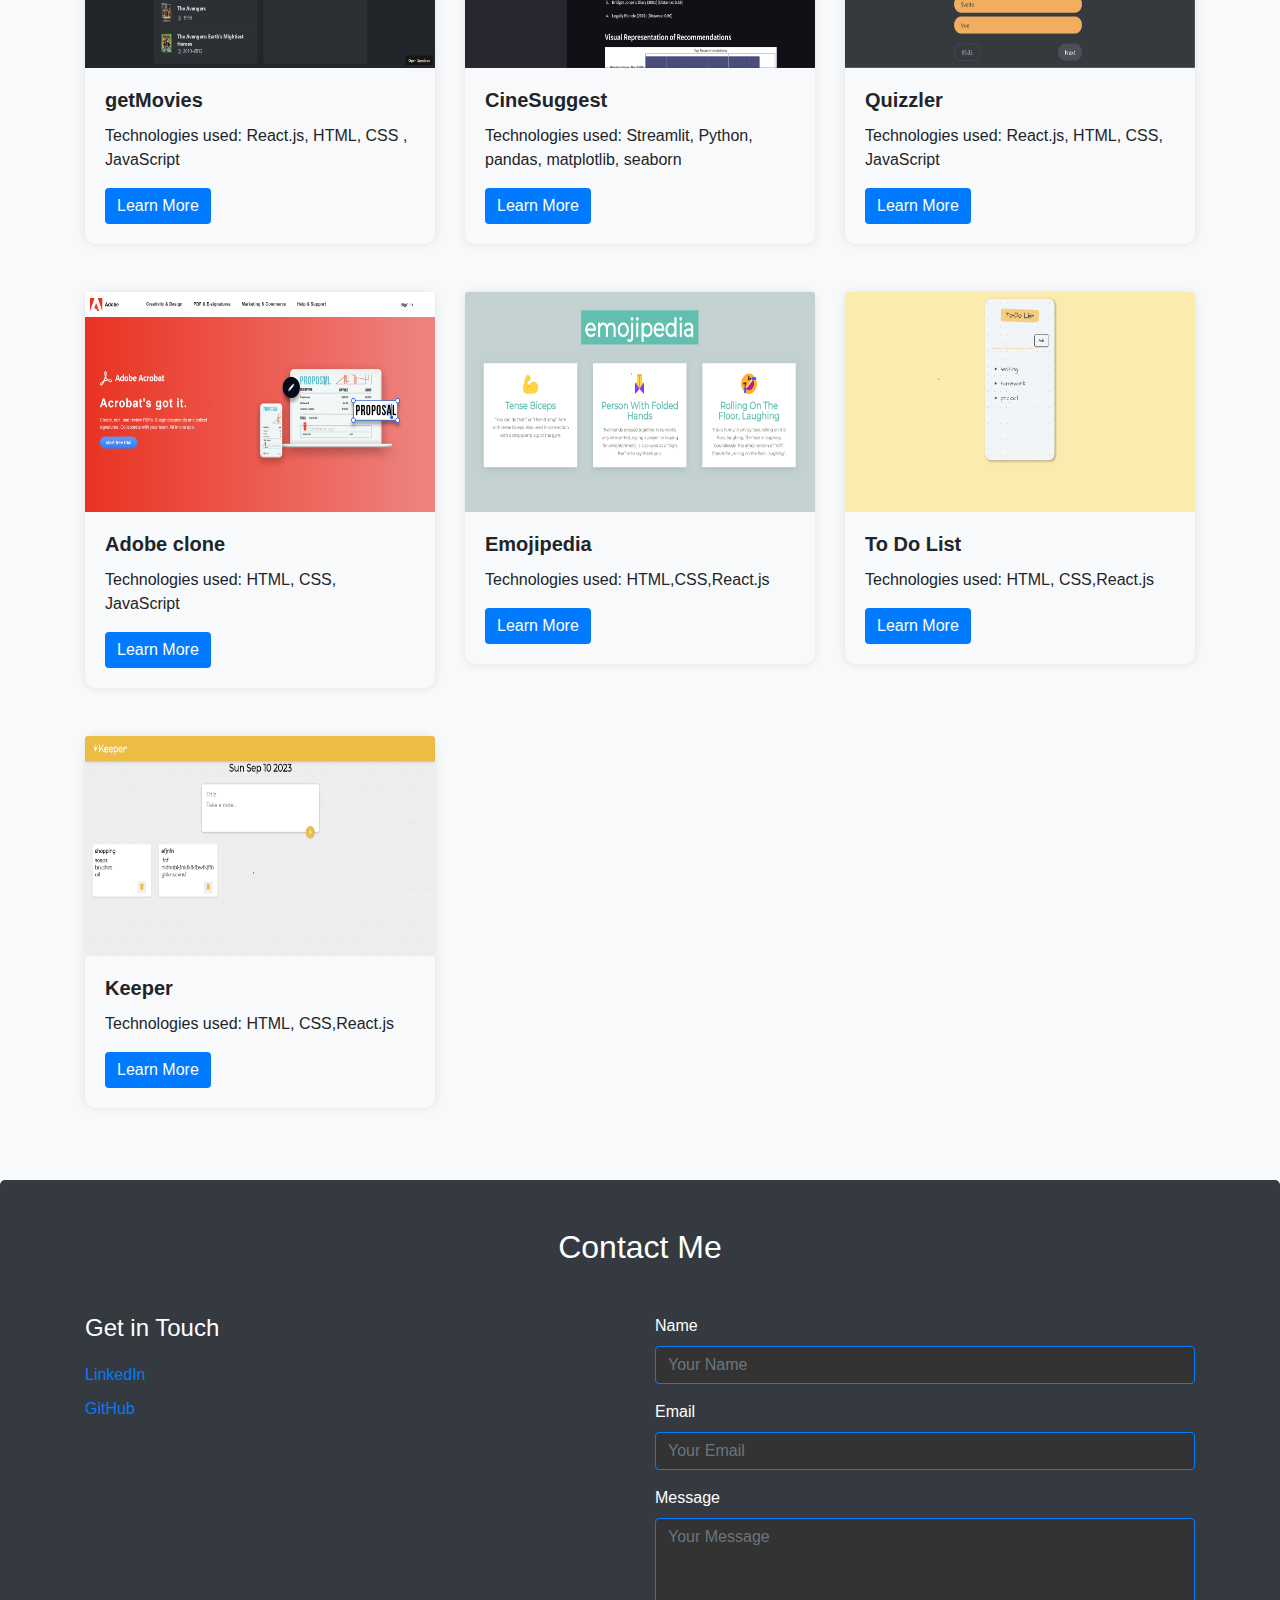
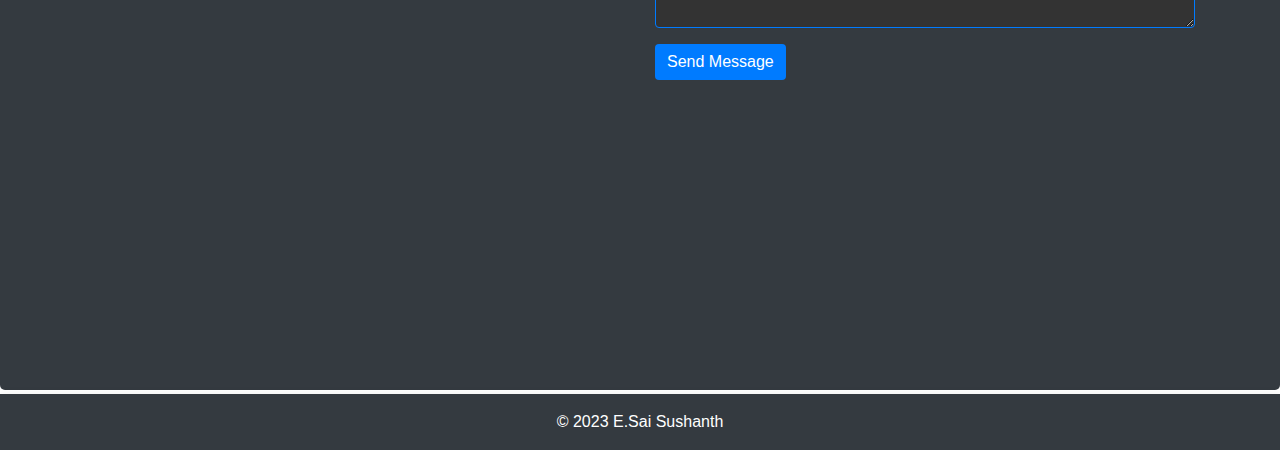
==== commit c381a4c8: "added projects" ====
--- a/index.html
+++ b/index.html
@@ -152,7 +152,7 @@
           <div class="col-lg-6">
             <h2 class="display-4">Who am I?</h2>
             <p class="lead">
-              I am a driven and ambitious student currently pursuing my third
+              I am a driven and ambitious student currently pursuing my fourth
               year at Chaitanya Bharati Institute of Technology. With a strong
               foundation in computer science and an insatiable curiosity for
               cutting-edge technologies, I am eager to embark on a journey of
@@ -169,18 +169,19 @@
               <li class="list-group-item">
                 Bachelor's Degree in Computer Science <br />
                 Chaitanya Bharati Institute of Technology, 2021-2025 <br />
-                CGPA: 9.6
+                CGPA: 9.4
               </li>
               <li class="list-group-item">
                 MPC in Intermediate <br />
                 Kshatriya Junior College of Engineering, 2019-2021 <br />
-                Marks: 986
+                Marks: 986/1000
               </li>
             </ul>
             <h2 class="display-4 mt-4">Experience</h2>
             <ul class="list-group">
               <li class="list-group-item">
-                Web Developement Intern at NeuroNexus Innovations (1 month)
+                SDE Intern at Hexagon Capability Center India (June 2024 -
+                present)
               </li>
             </ul>
             <!-- <h2 class="display-4 mt-4">Interests</h2>
@@ -334,6 +335,25 @@
               </div>
             </div>
           </div>
+          <!-- Project 9 -->
+          <div class="col-md-4 mb-4 mt-4">
+            <div class="card border-0">
+              <img
+                src="images/p9_imgs/project9_img.png"
+                class="card-img-top"
+                alt="Project 9"
+              />
+              <div class="card-body">
+                <h5 class="card-title">Connect</h5>
+                <p class="card-text">
+                  Technologies used: Django, HTML, CSS , JavaScript
+                </p>
+                <a href="projects/project9.html" class="btn btn-primary"
+                  >Learn More</a
+                >
+              </div>
+            </div>
+          </div>
           <!-- Project 7 -->
           <div class="col-md-4 mb-4 mt-4">
             <div class="card border-0">
@@ -348,6 +368,26 @@
                   Technologies used: React.js, HTML, CSS , JavaScript
                 </p>
                 <a href="projects/project7.html" class="btn btn-primary"
+                  >Learn More</a
+                >
+              </div>
+            </div>
+          </div>
+          <!-- Project 7 -->
+          <div class="col-md-4 mb-4 mt-4">
+            <div class="card border-0">
+              <img
+                src="images/p10_imgs/project10_img.png"
+                class="card-img-top"
+                alt="Project 10"
+              />
+              <div class="card-body">
+                <h5 class="card-title">CineSuggest</h5>
+                <p class="card-text">
+                  Technologies used: Streamlit, Python, pandas, matplotlib,
+                  seaborn
+                </p>
+                <a href="projects/project10.html" class="btn btn-primary"
                   >Learn More</a
                 >
               </div>
@@ -459,10 +499,16 @@
           <div class="col-md-6">
             <h3 class="get-in-touch">Get in Touch</h3>
             <p>
-              <a href="https://www.linkedin.com/" target="_blank">LinkedIn</a>
+              <a
+                href="https://www.linkedin.com/in/endrapu-sai-sushanth-128431263/"
+                target="_blank"
+                >LinkedIn</a
+              >
             </p>
             <p>
-              <a href="https://github.com/" target="_blank">GitHub</a>
+              <a href="https://github.com/trial-start" target="_blank"
+                >GitHub</a
+              >
             </p>
           </div>
           <div class="col-md-6">
